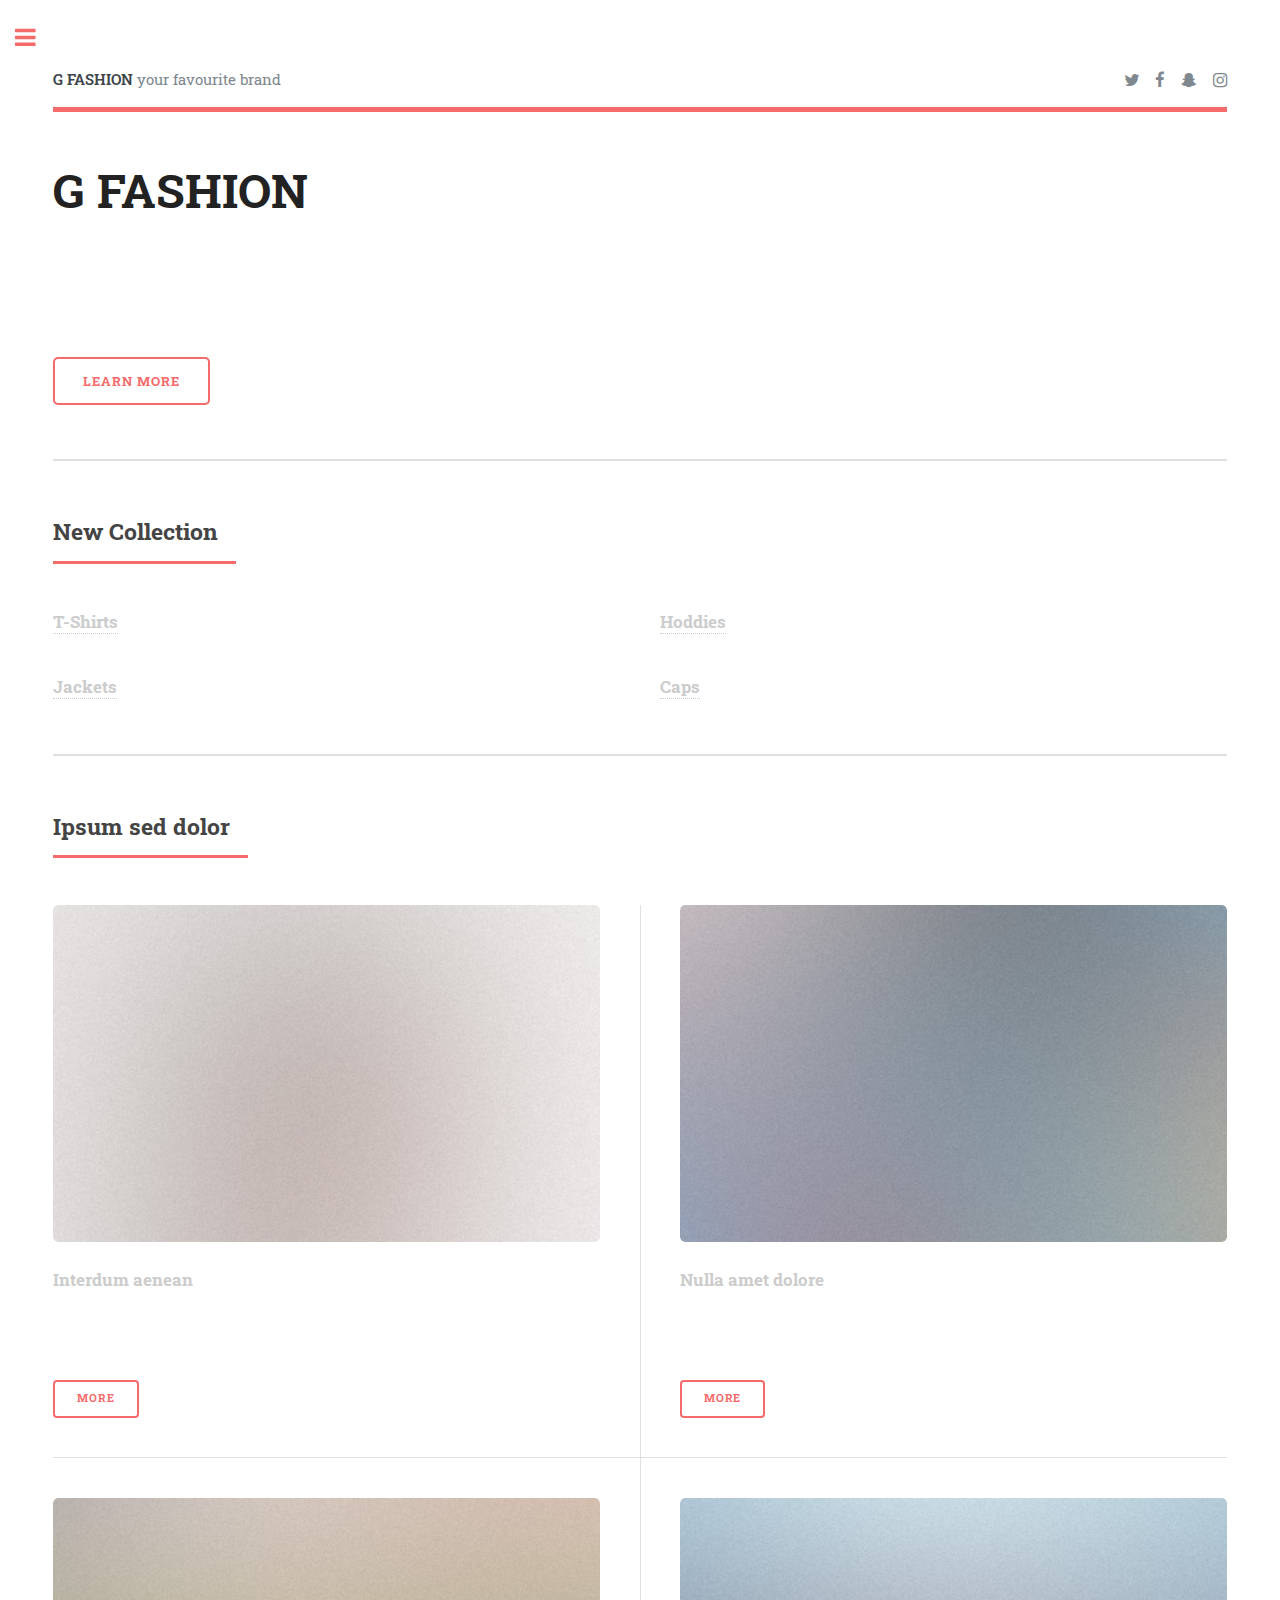
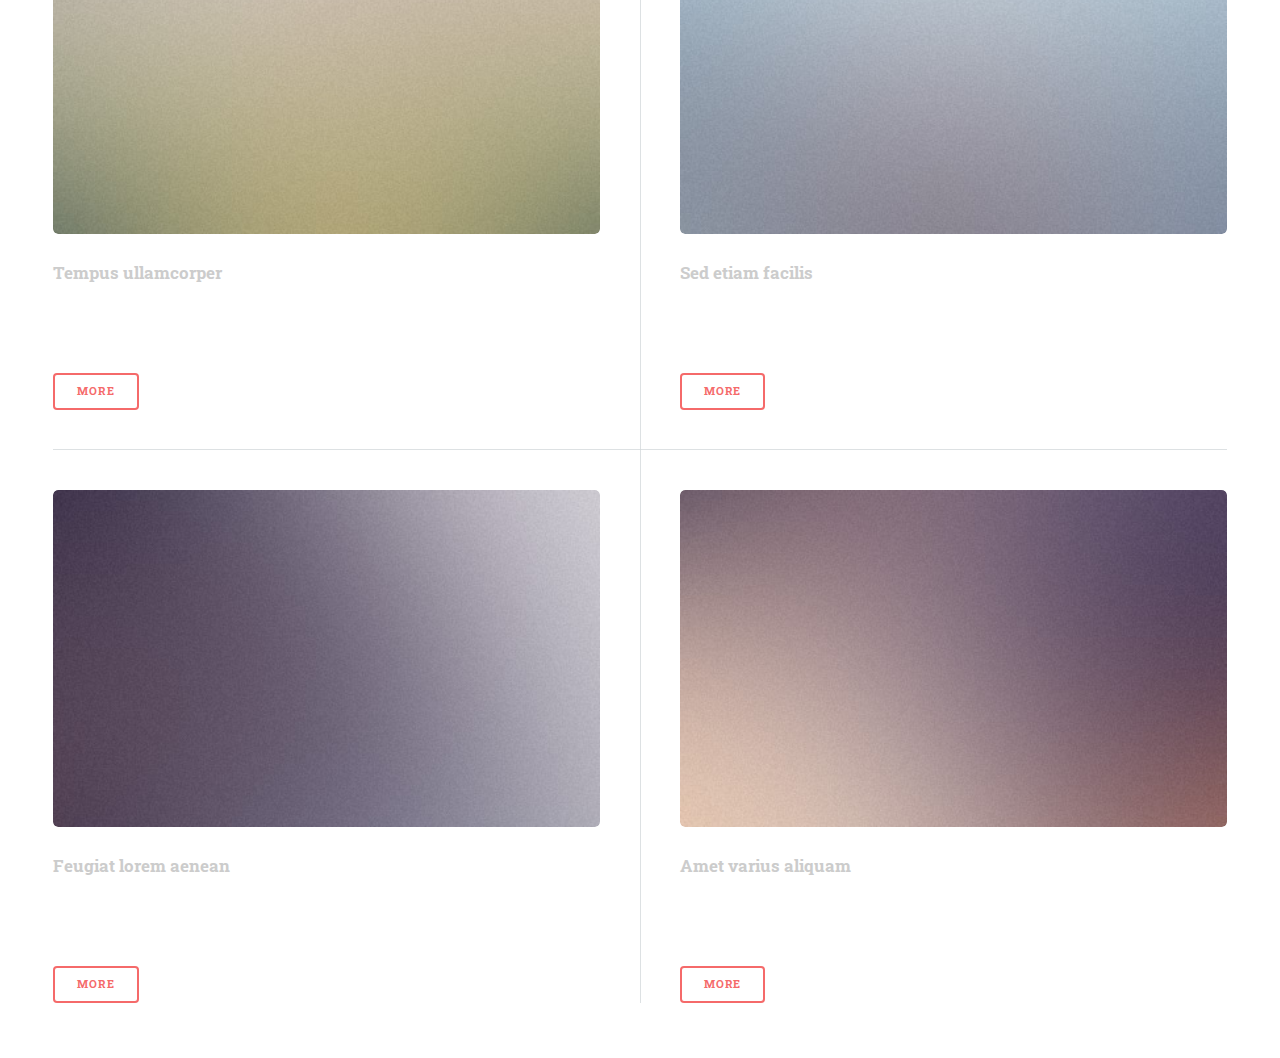
==== index.html @ 5bf470d1 "Just changes" ====
<!DOCTYPE HTML>
<!--
	Editorial by HTML5 UP
	html5up.net | @ajlkn
	Free for personal and commercial use under the CCA 3.0 license (html5up.net/license)
-->
<html>
	<head>
		<title>G FASHION</title>
		<meta charset="utf-8" />
		<meta name="viewport" content="width=device-width, initial-scale=1, user-scalable=no" />
		<!--[if lte IE 8]><script src="assets/js/ie/html5shiv.js"></script><![endif]-->
		<link rel="stylesheet" href="assets/css/main.css" />
		<!--[if lte IE 9]><link rel="stylesheet" href="assets/css/ie9.css" /><![endif]-->
		<!--[if lte IE 8]><link rel="stylesheet" href="assets/css/ie8.css" /><![endif]-->
		<style>
		div[id=wrapper] {
    		background-image: url("images/pic10.jpg");
    		background-repeat: no-repeat;
    		-webkit-background-size:cover;
			-moz-background-size:cover;
			-o-background-size:cover;
			background-size:cover;
			background-position:center top;
		}
		
		p{
			color: #ffffff;
		}
		h1{
			color: #222222;
		}
		h2{
			color: #444444;
		}
		h3{
			color: #cccccc;
		}
		
		</style>
	</head>
	<body>

		<!-- Wrapper -->
			<div id="wrapper" class="toggled">

				<!-- Main -->
					<div id="main">
						<div class="inner">

							<!-- Header -->
								<header id="header">
									<a href="index.html" class="logo"><strong>G FASHION</strong> your favourite brand</a>
									<ul class="icons">
										<li><a href="http://www.twitter.com" class="icon fa-twitter"><span class="label">Twitter</span></a></li>
										<li><a href="http://www.facebook.com" class="icon fa-facebook"><span class="label">Facebook</span></a></li>
										<li><a href="http://www.snapchat.com" class="icon fa-snapchat-ghost"><span class="label">Snapchat</span></a></li>
										<li><a href="http://www.instagram.com" class="icon fa-instagram"><span class="label">Instagram</span></a></li>
									</ul>
								</header>

							<!-- Banner -->
								<section id="banner">
									<div class="content">
										<header>
											<h1>G FASHION</h1>
											<p>.....</p>
										</header>
										<p>Aenean ornare velit lacus, ac varius enim ullamcorper eu. Proin aliquam facilisis ante interdum congue. Integer mollis, nisl amet convallis, porttitor magna ullamcorper, amet egestas mauris. Ut magna finibus nisi nec lacinia. Nam maximus erat id euismod egestas. Pellentesque sapien ac quam. Lorem ipsum dolor sit nullam.</p>
										<ul class="actions">
											<li><a href="#" class="button big">Learn More</a></li>
										</ul>
									</div>
									<!--<span class="image object">
										<img src="images/pic10.jpg" alt="" />
									</span>-->
								</section>

							<!-- Section -->
								<section>
									<header class="major">
										<h2>New Collection</h2>
									</header>
									<div class="features">
										<article>
											<!--<span class="icon fa-diamond"></span>-->
											<div class="content">
												<h3><a href="#">T-Shirts</a></h3>
												<!--<p>Aenean ornare velit lacus, ac varius enim lorem ullamcorper dolore. Proin aliquam facilisis ante interdum. Sed nulla amet lorem feugiat tempus aliquam.</p>-->
											</div>
										</article>
										<article>
											<!--<span class="icon fa-paper-plane"></span>-->
											<div class="content">
												<h3><a href="#">Hoddies</a></h3>
												<!--<p>Aenean ornare velit lacus, ac varius enim lorem ullamcorper dolore. Proin aliquam facilisis ante interdum. Sed nulla amet lorem feugiat tempus aliquam.</p>-->
											</div>
										</article>
										<article>
											<!--<span class="icon fa-rocket"></span>-->
											<div class="content">
												<h3><a href="#">Jackets</a></h3>
												<!--<p>Aenean ornare velit lacus, ac varius enim lorem ullamcorper dolore. Proin aliquam facilisis ante interdum. Sed nulla amet lorem feugiat tempus aliquam.</p>-->
											</div>
										</article>
										<article>
											<!--<span class="icon fa-signal"></span>-->
											<div class="content">
												<h3><a href="#">Caps</a></h3>
												<!--<p>Aenean ornare velit lacus, ac varius enim lorem ullamcorper dolore. Proin aliquam facilisis ante interdum. Sed nulla amet lorem feugiat tempus aliquam.</p>-->
											</div>
										</article>
									</div>
								</section>

							<!-- Section -->
								<section>
									<header class="major">
										<h2>Ipsum sed dolor</h2>
									</header>
									<div class="posts">
										<article>
											<a href="#" class="image"><img src="images/pic01.jpg" alt="" /></a>
											<h3>Interdum aenean</h3>
											<p>Aenean ornare velit lacus, ac varius enim lorem ullamcorper dolore. Proin aliquam facilisis ante interdum. Sed nulla amet lorem feugiat tempus aliquam.</p>
											<ul class="actions">
												<li><a href="#" class="button">More</a></li>
											</ul>
										</article>
										<article>
											<a href="#" class="image"><img src="images/pic02.jpg" alt="" /></a>
											<h3>Nulla amet dolore</h3>
											<p>Aenean ornare velit lacus, ac varius enim lorem ullamcorper dolore. Proin aliquam facilisis ante interdum. Sed nulla amet lorem feugiat tempus aliquam.</p>
											<ul class="actions">
												<li><a href="#" class="button">More</a></li>
											</ul>
										</article>
										<article>
											<a href="#" class="image"><img src="images/pic03.jpg" alt="" /></a>
											<h3>Tempus ullamcorper</h3>
											<p>Aenean ornare velit lacus, ac varius enim lorem ullamcorper dolore. Proin aliquam facilisis ante interdum. Sed nulla amet lorem feugiat tempus aliquam.</p>
											<ul class="actions">
												<li><a href="#" class="button">More</a></li>
											</ul>
										</article>
										<article>
											<a href="#" class="image"><img src="images/pic04.jpg" alt="" /></a>
											<h3>Sed etiam facilis</h3>
											<p>Aenean ornare velit lacus, ac varius enim lorem ullamcorper dolore. Proin aliquam facilisis ante interdum. Sed nulla amet lorem feugiat tempus aliquam.</p>
											<ul class="actions">
												<li><a href="#" class="button">More</a></li>
											</ul>
										</article>
										<article>
											<a href="#" class="image"><img src="images/pic05.jpg" alt="" /></a>
											<h3>Feugiat lorem aenean</h3>
											<p>Aenean ornare velit lacus, ac varius enim lorem ullamcorper dolore. Proin aliquam facilisis ante interdum. Sed nulla amet lorem feugiat tempus aliquam.</p>
											<ul class="actions">
												<li><a href="#" class="button">More</a></li>
											</ul>
										</article>
										<article>
											<a href="#" class="image"><img src="images/pic06.jpg" alt="" /></a>
											<h3>Amet varius aliquam</h3>
											<p>Aenean ornare velit lacus, ac varius enim lorem ullamcorper dolore. Proin aliquam facilisis ante interdum. Sed nulla amet lorem feugiat tempus aliquam.</p>
											<ul class="actions">
												<li><a href="#" class="button">More</a></li>
											</ul>
										</article>
									</div>
								</section>

						</div>
					</div>

				<!-- Sidebar -->
					<div id="sidebar">
						<div class="inner">

							<!-- Search -->
								<section id="search" class="alt">
									<form method="post" action="#">
										<input type="text" name="query" id="query" placeholder="Search" />
									</form>
								</section>

							<!-- Menu -->
								<nav id="menu">
									<!--<header class="major">
										<h2>Menu</h2>
									</header>-->
									<ul>
										<li><a href="index.html">Start</a></li>
										<li><a href="generic.html">Generic</a></li>
										<li><a href="elements.html">Elements</a></li>
										<li>
											<span class="opener">Tops</span>
											<ul>
												<li><a href="tshirts.html">T-Shirts</a></li>
												<li><a href="#">Hoddies</a></li>
												<li><a href="#">Sweater</a></li>
												<li><a href="#">Longsleeves</a></li>
											</ul>
										</li>
										<li>
											<span class="opener">Bottoms</span>
											<ul>
												<li><a href="#">Denim</a></li>
												<li><a href="#">Shorts</a></li>
												<li><a href="#">Jogger</a></li>
											</ul>
										</li>
										<li><a href="#">Accessories</a></li>
										<li><a href="#">Caps</a></li>
										<li><a href="#">Shoes</a></li>
									</ul>
								</nav>

							<!-- Section
								<section>
									<header class="major">
										<h2>Ante interdum</h2>
									</header>
									<div class="mini-posts">
										<article>
											<a href="#" class="image"><img src="images/pic07.jpg" alt="" /></a>
											<p>Aenean ornare velit lacus, ac varius enim lorem ullamcorper dolore aliquam.</p>
										</article>
										<article>
											<a href="#" class="image"><img src="images/pic08.jpg" alt="" /></a>
											<p>Aenean ornare velit lacus, ac varius enim lorem ullamcorper dolore aliquam.</p>
										</article>
										<article>
											<a href="#" class="image"><img src="images/pic09.jpg" alt="" /></a>
											<p>Aenean ornare velit lacus, ac varius enim lorem ullamcorper dolore aliquam.</p>
										</article>
									</div>
									<ul class="actions">
										<li><a href="#" class="button">More</a></li>
									</ul>
								</section> -->

							<!-- Section -->
								<section>
									<header class="major">
										<h2>Get in touch</h2>
									</header>
									<p>Sed varius enim lorem ullamcorper dolore aliquam aenean ornare velit lacus, ac varius enim lorem ullamcorper dolore. Proin sed aliquam facilisis ante interdum. Sed nulla amet lorem feugiat tempus aliquam.</p>
									<ul class="contact">
										<li class="fa-envelope-o"><a href="#">information@untitled.tld</a></li>
										<li class="fa-phone">(000) 000-0000</li>
										<li class="fa-home">1234 Somewhere Road #8254<br />
										Nashville, TN 00000-0000</li>
									</ul>
								</section>

							<!-- Footer -->
								<footer id="footer">
									<p class="copyright">&copy; Untitled. All rights reserved. Demo Images: <a href="https://unsplash.com">Unsplash</a>. Design: <a href="https://html5up.net">HTML5 UP</a>.</p>
								</footer>

						</div>
					</div>

			</div>

		<!-- Scripts -->
			<script src="assets/js/jquery.min.js"></script>
			<script src="assets/js/skel.min.js"></script>
			<script src="assets/js/util.js"></script>
			<!--[if lte IE 8]><script src="assets/js/ie/respond.min.js"></script><![endif]-->
			<script src="assets/js/main.js"></script>

	</body>
</html>
---- assets/css/main.css ----
@import url(font-awesome.min.css);
@import url("https://fonts.googleapis.com/css?family=Open+Sans:400,600,400italic,600italic|Roboto+Slab:400,700");

/*
	Editorial by HTML5 UP
	html5up.net | @ajlkn
	Free for personal and commercial use under the CCA 3.0 license (html5up.net/license)
*/

/* Reset */

	html, body, div, span, applet, object, iframe, h1, h2, h3, h4, h5, h6, p, blockquote, pre, a, abbr, acronym, address, big, cite, code, del, dfn, em, img, ins, kbd, q, s, samp, small, strike, strong, sub, sup, tt, var, b, u, i, center, dl, dt, dd, ol, ul, li, fieldset, form, label, legend, table, caption, tbody, tfoot, thead, tr, th, td, article, aside, canvas, details, embed, figure, figcaption, footer, header, hgroup, menu, nav, output, ruby, section, summary, time, mark, audio, video {
		margin: 0;
		padding: 0;
		border: 0;
		font-size: 100%;
		font: inherit;
		vertical-align: baseline;
	}

	article, aside, details, figcaption, figure, footer, header, hgroup, menu, nav, section {
		display: block;
	}

	body {
		line-height: 1;
	}

	ol, ul {
		list-style: none;
	}

	blockquote, q {
		quotes: none;
	}

	blockquote:before, blockquote:after, q:before, q:after {
		content: '';
		content: none;
	}

	table {
		border-collapse: collapse;
		border-spacing: 0;
	}

	body {
		-webkit-text-size-adjust: none;
	}


/* Box Model */

	*, *:before, *:after {
		-moz-box-sizing: border-box;
		-webkit-box-sizing: border-box;
		box-sizing: border-box;
	}

/* Grid */

	.row {
		border-bottom: solid 1px transparent;
		-moz-box-sizing: border-box;
		-webkit-box-sizing: border-box;
		box-sizing: border-box;
	}

	.row > * {
		float: left;
		-moz-box-sizing: border-box;
		-webkit-box-sizing: border-box;
		box-sizing: border-box;
	}

	.row:after, .row:before {
		content: '';
		display: block;
		clear: both;
		height: 0;
	}

	.row.uniform > * > :first-child {
		margin-top: 0;
	}

	.row.uniform > * > :last-child {
		margin-bottom: 0;
	}

	.row.\30 \25 > * {
		padding: 0 0 0 0em;
	}

	.row.\30 \25 {
		margin: 0 0 -1px 0em;
	}

	.row.uniform.\30 \25 > * {
		padding: 0em 0 0 0em;
	}

	.row.uniform.\30 \25 {
		margin: 0em 0 -1px 0em;
	}

	.row > * {
		padding: 0 0 0 1.5em;
	}

	.row {
		margin: 0 0 -1px -1.5em;
	}

	.row.uniform > * {
		padding: 1.5em 0 0 1.5em;
	}

	.row.uniform {
		margin: -1.5em 0 -1px -1.5em;
	}

	.row.\32 00\25 > * {
		padding: 0 0 0 3em;
	}

	.row.\32 00\25 {
		margin: 0 0 -1px -3em;
	}

	.row.uniform.\32 00\25 > * {
		padding: 3em 0 0 3em;
	}

	.row.uniform.\32 00\25 {
		margin: -3em 0 -1px -3em;
	}

	.row.\31 50\25 > * {
		padding: 0 0 0 2.25em;
	}

	.row.\31 50\25 {
		margin: 0 0 -1px -2.25em;
	}

	.row.uniform.\31 50\25 > * {
		padding: 2.25em 0 0 2.25em;
	}

	.row.uniform.\31 50\25 {
		margin: -2.25em 0 -1px -2.25em;
	}

	.row.\35 0\25 > * {
		padding: 0 0 0 0.75em;
	}

	.row.\35 0\25 {
		margin: 0 0 -1px -0.75em;
	}

	.row.uniform.\35 0\25 > * {
		padding: 0.75em 0 0 0.75em;
	}

	.row.uniform.\35 0\25 {
		margin: -0.75em 0 -1px -0.75em;
	}

	.row.\32 5\25 > * {
		padding: 0 0 0 0.375em;
	}

	.row.\32 5\25 {
		margin: 0 0 -1px -0.375em;
	}

	.row.uniform.\32 5\25 > * {
		padding: 0.375em 0 0 0.375em;
	}

	.row.uniform.\32 5\25 {
		margin: -0.375em 0 -1px -0.375em;
	}

	.\31 2u, .\31 2u\24 {
		width: 100%;
		clear: none;
		margin-left: 0;
	}

	.\31 1u, .\31 1u\24 {
		width: 91.6666666667%;
		clear: none;
		margin-left: 0;
	}

	.\31 0u, .\31 0u\24 {
		width: 83.3333333333%;
		clear: none;
		margin-left: 0;
	}

	.\39 u, .\39 u\24 {
		width: 75%;
		clear: none;
		margin-left: 0;
	}

	.\38 u, .\38 u\24 {
		width: 66.6666666667%;
		clear: none;
		margin-left: 0;
	}

	.\37 u, .\37 u\24 {
		width: 58.3333333333%;
		clear: none;
		margin-left: 0;
	}

	.\36 u, .\36 u\24 {
		width: 50%;
		clear: none;
		margin-left: 0;
	}

	.\35 u, .\35 u\24 {
		width: 41.6666666667%;
		clear: none;
		margin-left: 0;
	}

	.\34 u, .\34 u\24 {
		width: 33.3333333333%;
		clear: none;
		margin-left: 0;
	}

	.\33 u, .\33 u\24 {
		width: 25%;
		clear: none;
		margin-left: 0;
	}

	.\32 u, .\32 u\24 {
		width: 16.6666666667%;
		clear: none;
		margin-left: 0;
	}

	.\31 u, .\31 u\24 {
		width: 8.3333333333%;
		clear: none;
		margin-left: 0;
	}

	.\31 2u\24 + *,
	.\31 1u\24 + *,
	.\31 0u\24 + *,
	.\39 u\24 + *,
	.\38 u\24 + *,
	.\37 u\24 + *,
	.\36 u\24 + *,
	.\35 u\24 + *,
	.\34 u\24 + *,
	.\33 u\24 + *,
	.\32 u\24 + *,
	.\31 u\24 + * {
		clear: left;
	}

	.\-11u {
		margin-left: 91.66667%;
	}

	.\-10u {
		margin-left: 83.33333%;
	}

	.\-9u {
		margin-left: 75%;
	}

	.\-8u {
		margin-left: 66.66667%;
	}

	.\-7u {
		margin-left: 58.33333%;
	}

	.\-6u {
		margin-left: 50%;
	}

	.\-5u {
		margin-left: 41.66667%;
	}

	.\-4u {
		margin-left: 33.33333%;
	}

	.\-3u {
		margin-left: 25%;
	}

	.\-2u {
		margin-left: 16.66667%;
	}

	.\-1u {
		margin-left: 8.33333%;
	}

	@media screen and (max-width: 1680px) {

		.row > * {
			padding: 0 0 0 1.5em;
		}

		.row {
			margin: 0 0 -1px -1.5em;
		}

		.row.uniform > * {
			padding: 1.5em 0 0 1.5em;
		}

		.row.uniform {
			margin: -1.5em 0 -1px -1.5em;
		}

		.row.\32 00\25 > * {
			padding: 0 0 0 3em;
		}

		.row.\32 00\25 {
			margin: 0 0 -1px -3em;
		}

		.row.uniform.\32 00\25 > * {
			padding: 3em 0 0 3em;
		}

		.row.uniform.\32 00\25 {
			margin: -3em 0 -1px -3em;
		}

		.row.\31 50\25 > * {
			padding: 0 0 0 2.25em;
		}

		.row.\31 50\25 {
			margin: 0 0 -1px -2.25em;
		}

		.row.uniform.\31 50\25 > * {
			padding: 2.25em 0 0 2.25em;
		}

		.row.uniform.\31 50\25 {
			margin: -2.25em 0 -1px -2.25em;
		}

		.row.\35 0\25 > * {
			padding: 0 0 0 0.75em;
		}

		.row.\35 0\25 {
			margin: 0 0 -1px -0.75em;
		}

		.row.uniform.\35 0\25 > * {
			padding: 0.75em 0 0 0.75em;
		}

		.row.uniform.\35 0\25 {
			margin: -0.75em 0 -1px -0.75em;
		}

		.row.\32 5\25 > * {
			padding: 0 0 0 0.375em;
		}

		.row.\32 5\25 {
			margin: 0 0 -1px -0.375em;
		}

		.row.uniform.\32 5\25 > * {
			padding: 0.375em 0 0 0.375em;
		}

		.row.uniform.\32 5\25 {
			margin: -0.375em 0 -1px -0.375em;
		}

		.\31 2u\28xlarge\29, .\31 2u\24\28xlarge\29 {
			width: 100%;
			clear: none;
			margin-left: 0;
		}

		.\31 1u\28xlarge\29, .\31 1u\24\28xlarge\29 {
			width: 91.6666666667%;
			clear: none;
			margin-left: 0;
		}

		.\31 0u\28xlarge\29, .\31 0u\24\28xlarge\29 {
			width: 83.3333333333%;
			clear: none;
			margin-left: 0;
		}

		.\39 u\28xlarge\29, .\39 u\24\28xlarge\29 {
			width: 75%;
			clear: none;
			margin-left: 0;
		}

		.\38 u\28xlarge\29, .\38 u\24\28xlarge\29 {
			width: 66.6666666667%;
			clear: none;
			margin-left: 0;
		}

		.\37 u\28xlarge\29, .\37 u\24\28xlarge\29 {
			width: 58.3333333333%;
			clear: none;
			margin-left: 0;
		}

		.\36 u\28xlarge\29, .\36 u\24\28xlarge\29 {
			width: 50%;
			clear: none;
			margin-left: 0;
		}

		.\35 u\28xlarge\29, .\35 u\24\28xlarge\29 {
			width: 41.6666666667%;
			clear: none;
			margin-left: 0;
		}

		.\34 u\28xlarge\29, .\34 u\24\28xlarge\29 {
			width: 33.3333333333%;
			clear: none;
			margin-left: 0;
		}

		.\33 u\28xlarge\29, .\33 u\24\28xlarge\29 {
			width: 25%;
			clear: none;
			margin-left: 0;
		}

		.\32 u\28xlarge\29, .\32 u\24\28xlarge\29 {
			width: 16.6666666667%;
			clear: none;
			margin-left: 0;
		}

		.\31 u\28xlarge\29, .\31 u\24\28xlarge\29 {
			width: 8.3333333333%;
			clear: none;
			margin-left: 0;
		}

		.\31 2u\24\28xlarge\29 + *,
		.\31 1u\24\28xlarge\29 + *,
		.\31 0u\24\28xlarge\29 + *,
		.\39 u\24\28xlarge\29 + *,
		.\38 u\24\28xlarge\29 + *,
		.\37 u\24\28xlarge\29 + *,
		.\36 u\24\28xlarge\29 + *,
		.\35 u\24\28xlarge\29 + *,
		.\34 u\24\28xlarge\29 + *,
		.\33 u\24\28xlarge\29 + *,
		.\32 u\24\28xlarge\29 + *,
		.\31 u\24\28xlarge\29 + * {
			clear: left;
		}

		.\-11u\28xlarge\29 {
			margin-left: 91.66667%;
		}

		.\-10u\28xlarge\29 {
			margin-left: 83.33333%;
		}

		.\-9u\28xlarge\29 {
			margin-left: 75%;
		}

		.\-8u\28xlarge\29 {
			margin-left: 66.66667%;
		}

		.\-7u\28xlarge\29 {
			margin-left: 58.33333%;
		}

		.\-6u\28xlarge\29 {
			margin-left: 50%;
		}

		.\-5u\28xlarge\29 {
			margin-left: 41.66667%;
		}

		.\-4u\28xlarge\29 {
			margin-left: 33.33333%;
		}

		.\-3u\28xlarge\29 {
			margin-left: 25%;
		}

		.\-2u\28xlarge\29 {
			margin-left: 16.66667%;
		}

		.\-1u\28xlarge\29 {
			margin-left: 8.33333%;
		}

	}

	@media screen and (max-width: 1280px) {

		.row > * {
			padding: 0 0 0 1.5em;
		}

		.row {
			margin: 0 0 -1px -1.5em;
		}

		.row.uniform > * {
			padding: 1.5em 0 0 1.5em;
		}

		.row.uniform {
			margin: -1.5em 0 -1px -1.5em;
		}

		.row.\32 00\25 > * {
			padding: 0 0 0 3em;
		}

		.row.\32 00\25 {
			margin: 0 0 -1px -3em;
		}

		.row.uniform.\32 00\25 > * {
			padding: 3em 0 0 3em;
		}

		.row.uniform.\32 00\25 {
			margin: -3em 0 -1px -3em;
		}

		.row.\31 50\25 > * {
			padding: 0 0 0 2.25em;
		}

		.row.\31 50\25 {
			margin: 0 0 -1px -2.25em;
		}

		.row.uniform.\31 50\25 > * {
			padding: 2.25em 0 0 2.25em;
		}

		.row.uniform.\31 50\25 {
			margin: -2.25em 0 -1px -2.25em;
		}

		.row.\35 0\25 > * {
			padding: 0 0 0 0.75em;
		}

		.row.\35 0\25 {
			margin: 0 0 -1px -0.75em;
		}

		.row.uniform.\35 0\25 > * {
			padding: 0.75em 0 0 0.75em;
		}

		.row.uniform.\35 0\25 {
			margin: -0.75em 0 -1px -0.75em;
		}

		.row.\32 5\25 > * {
			padding: 0 0 0 0.375em;
		}

		.row.\32 5\25 {
			margin: 0 0 -1px -0.375em;
		}

		.row.uniform.\32 5\25 > * {
			padding: 0.375em 0 0 0.375em;
		}

		.row.uniform.\32 5\25 {
			margin: -0.375em 0 -1px -0.375em;
		}

		.\31 2u\28large\29, .\31 2u\24\28large\29 {
			width: 100%;
			clear: none;
			margin-left: 0;
		}

		.\31 1u\28large\29, .\31 1u\24\28large\29 {
			width: 91.6666666667%;
			clear: none;
			margin-left: 0;
		}

		.\31 0u\28large\29, .\31 0u\24\28large\29 {
			width: 83.3333333333%;
			clear: none;
			margin-left: 0;
		}

		.\39 u\28large\29, .\39 u\24\28large\29 {
			width: 75%;
			clear: none;
			margin-left: 0;
		}

		.\38 u\28large\29, .\38 u\24\28large\29 {
			width: 66.6666666667%;
			clear: none;
			margin-left: 0;
		}

		.\37 u\28large\29, .\37 u\24\28large\29 {
			width: 58.3333333333%;
			clear: none;
			margin-left: 0;
		}

		.\36 u\28large\29, .\36 u\24\28large\29 {
			width: 50%;
			clear: none;
			margin-left: 0;
		}

		.\35 u\28large\29, .\35 u\24\28large\29 {
			width: 41.6666666667%;
			clear: none;
			margin-left: 0;
		}

		.\34 u\28large\29, .\34 u\24\28large\29 {
			width: 33.3333333333%;
			clear: none;
			margin-left: 0;
		}

		.\33 u\28large\29, .\33 u\24\28large\29 {
			width: 25%;
			clear: none;
			margin-left: 0;
		}

		.\32 u\28large\29, .\32 u\24\28large\29 {
			width: 16.6666666667%;
			clear: none;
			margin-left: 0;
		}

		.\31 u\28large\29, .\31 u\24\28large\29 {
			width: 8.3333333333%;
			clear: none;
			margin-left: 0;
		}

		.\31 2u\24\28large\29 + *,
		.\31 1u\24\28large\29 + *,
		.\31 0u\24\28large\29 + *,
		.\39 u\24\28large\29 + *,
		.\38 u\24\28large\29 + *,
		.\37 u\24\28large\29 + *,
		.\36 u\24\28large\29 + *,
		.\35 u\24\28large\29 + *,
		.\34 u\24\28large\29 + *,
		.\33 u\24\28large\29 + *,
		.\32 u\24\28large\29 + *,
		.\31 u\24\28large\29 + * {
			clear: left;
		}

		.\-11u\28large\29 {
			margin-left: 91.66667%;
		}

		.\-10u\28large\29 {
			margin-left: 83.33333%;
		}

		.\-9u\28large\29 {
			margin-left: 75%;
		}

		.\-8u\28large\29 {
			margin-left: 66.66667%;
		}

		.\-7u\28large\29 {
			margin-left: 58.33333%;
		}

		.\-6u\28large\29 {
			margin-left: 50%;
		}

		.\-5u\28large\29 {
			margin-left: 41.66667%;
		}

		.\-4u\28large\29 {
			margin-left: 33.33333%;
		}

		.\-3u\28large\29 {
			margin-left: 25%;
		}

		.\-2u\28large\29 {
			margin-left: 16.66667%;
		}

		.\-1u\28large\29 {
			margin-left: 8.33333%;
		}

	}

	@media screen and (max-width: 980px) {

		.row > * {
			padding: 0 0 0 1.5em;
		}

		.row {
			margin: 0 0 -1px -1.5em;
		}

		.row.uniform > * {
			padding: 1.5em 0 0 1.5em;
		}

		.row.uniform {
			margin: -1.5em 0 -1px -1.5em;
		}

		.row.\32 00\25 > * {
			padding: 0 0 0 3em;
		}

		.row.\32 00\25 {
			margin: 0 0 -1px -3em;
		}

		.row.uniform.\32 00\25 > * {
			padding: 3em 0 0 3em;
		}

		.row.uniform.\32 00\25 {
			margin: -3em 0 -1px -3em;
		}

		.row.\31 50\25 > * {
			padding: 0 0 0 2.25em;
		}

		.row.\31 50\25 {
			margin: 0 0 -1px -2.25em;
		}

		.row.uniform.\31 50\25 > * {
			padding: 2.25em 0 0 2.25em;
		}

		.row.uniform.\31 50\25 {
			margin: -2.25em 0 -1px -2.25em;
		}

		.row.\35 0\25 > * {
			padding: 0 0 0 0.75em;
		}

		.row.\35 0\25 {
			margin: 0 0 -1px -0.75em;
		}

		.row.uniform.\35 0\25 > * {
			padding: 0.75em 0 0 0.75em;
		}

		.row.uniform.\35 0\25 {
			margin: -0.75em 0 -1px -0.75em;
		}

		.row.\32 5\25 > * {
			padding: 0 0 0 0.375em;
		}

		.row.\32 5\25 {
			margin: 0 0 -1px -0.375em;
		}

		.row.uniform.\32 5\25 > * {
			padding: 0.375em 0 0 0.375em;
		}

		.row.uniform.\32 5\25 {
			margin: -0.375em 0 -1px -0.375em;
		}

		.\31 2u\28medium\29, .\31 2u\24\28medium\29 {
			width: 100%;
			clear: none;
			margin-left: 0;
		}

		.\31 1u\28medium\29, .\31 1u\24\28medium\29 {
			width: 91.6666666667%;
			clear: none;
			margin-left: 0;
		}

		.\31 0u\28medium\29, .\31 0u\24\28medium\29 {
			width: 83.3333333333%;
			clear: none;
			margin-left: 0;
		}

		.\39 u\28medium\29, .\39 u\24\28medium\29 {
			width: 75%;
			clear: none;
			margin-left: 0;
		}

		.\38 u\28medium\29, .\38 u\24\28medium\29 {
			width: 66.6666666667%;
			clear: none;
			margin-left: 0;
		}

		.\37 u\28medium\29, .\37 u\24\28medium\29 {
			width: 58.3333333333%;
			clear: none;
			margin-left: 0;
		}

		.\36 u\28medium\29, .\36 u\24\28medium\29 {
			width: 50%;
			clear: none;
			margin-left: 0;
		}

		.\35 u\28medium\29, .\35 u\24\28medium\29 {
			width: 41.6666666667%;
			clear: none;
			margin-left: 0;
		}

		.\34 u\28medium\29, .\34 u\24\28medium\29 {
			width: 33.3333333333%;
			clear: none;
			margin-left: 0;
		}

		.\33 u\28medium\29, .\33 u\24\28medium\29 {
			width: 25%;
			clear: none;
			margin-left: 0;
		}

		.\32 u\28medium\29, .\32 u\24\28medium\29 {
			width: 16.6666666667%;
			clear: none;
			margin-left: 0;
		}

		.\31 u\28medium\29, .\31 u\24\28medium\29 {
			width: 8.3333333333%;
			clear: none;
			margin-left: 0;
		}

		.\31 2u\24\28medium\29 + *,
		.\31 1u\24\28medium\29 + *,
		.\31 0u\24\28medium\29 + *,
		.\39 u\24\28medium\29 + *,
		.\38 u\24\28medium\29 + *,
		.\37 u\24\28medium\29 + *,
		.\36 u\24\28medium\29 + *,
		.\35 u\24\28medium\29 + *,
		.\34 u\24\28medium\29 + *,
		.\33 u\24\28medium\29 + *,
		.\32 u\24\28medium\29 + *,
		.\31 u\24\28medium\29 + * {
			clear: left;
		}

		.\-11u\28medium\29 {
			margin-left: 91.66667%;
		}

		.\-10u\28medium\29 {
			margin-left: 83.33333%;
		}

		.\-9u\28medium\29 {
			margin-left: 75%;
		}

		.\-8u\28medium\29 {
			margin-left: 66.66667%;
		}

		.\-7u\28medium\29 {
			margin-left: 58.33333%;
		}

		.\-6u\28medium\29 {
			margin-left: 50%;
		}

		.\-5u\28medium\29 {
			margin-left: 41.66667%;
		}

		.\-4u\28medium\29 {
			margin-left: 33.33333%;
		}

		.\-3u\28medium\29 {
			margin-left: 25%;
		}

		.\-2u\28medium\29 {
			margin-left: 16.66667%;
		}

		.\-1u\28medium\29 {
			margin-left: 8.33333%;
		}

	}

	@media screen and (max-width: 736px) {

		.row > * {
			padding: 0 0 0 1.5em;
		}

		.row {
			margin: 0 0 -1px -1.5em;
		}

		.row.uniform > * {
			padding: 1.5em 0 0 1.5em;
		}

		.row.uniform {
			margin: -1.5em 0 -1px -1.5em;
		}

		.row.\32 00\25 > * {
			padding: 0 0 0 3em;
		}

		.row.\32 00\25 {
			margin: 0 0 -1px -3em;
		}

		.row.uniform.\32 00\25 > * {
			padding: 3em 0 0 3em;
		}

		.row.uniform.\32 00\25 {
			margin: -3em 0 -1px -3em;
		}

		.row.\31 50\25 > * {
			padding: 0 0 0 2.25em;
		}

		.row.\31 50\25 {
			margin: 0 0 -1px -2.25em;
		}

		.row.uniform.\31 50\25 > * {
			padding: 2.25em 0 0 2.25em;
		}

		.row.uniform.\31 50\25 {
			margin: -2.25em 0 -1px -2.25em;
		}

		.row.\35 0\25 > * {
			padding: 0 0 0 0.75em;
		}

		.row.\35 0\25 {
			margin: 0 0 -1px -0.75em;
		}

		.row.uniform.\35 0\25 > * {
			padding: 0.75em 0 0 0.75em;
		}

		.row.uniform.\35 0\25 {
			margin: -0.75em 0 -1px -0.75em;
		}

		.row.\32 5\25 > * {
			padding: 0 0 0 0.375em;
		}

		.row.\32 5\25 {
			margin: 0 0 -1px -0.375em;
		}

		.row.uniform.\32 5\25 > * {
			padding: 0.375em 0 0 0.375em;
		}

		.row.uniform.\32 5\25 {
			margin: -0.375em 0 -1px -0.375em;
		}

		.\31 2u\28small\29, .\31 2u\24\28small\29 {
			width: 100%;
			clear: none;
			margin-left: 0;
		}

		.\31 1u\28small\29, .\31 1u\24\28small\29 {
			width: 91.6666666667%;
			clear: none;
			margin-left: 0;
		}

		.\31 0u\28small\29, .\31 0u\24\28small\29 {
			width: 83.3333333333%;
			clear: none;
			margin-left: 0;
		}

		.\39 u\28small\29, .\39 u\24\28small\29 {
			width: 75%;
			clear: none;
			margin-left: 0;
		}

		.\38 u\28small\29, .\38 u\24\28small\29 {
			width: 66.6666666667%;
			clear: none;
			margin-left: 0;
		}

		.\37 u\28small\29, .\37 u\24\28small\29 {
			width: 58.3333333333%;
			clear: none;
			margin-left: 0;
		}

		.\36 u\28small\29, .\36 u\24\28small\29 {
			width: 50%;
			clear: none;
			margin-left: 0;
		}

		.\35 u\28small\29, .\35 u\24\28small\29 {
			width: 41.6666666667%;
			clear: none;
			margin-left: 0;
		}

		.\34 u\28small\29, .\34 u\24\28small\29 {
			width: 33.3333333333%;
			clear: none;
			margin-left: 0;
		}

		.\33 u\28small\29, .\33 u\24\28small\29 {
			width: 25%;
			clear: none;
			margin-left: 0;
		}

		.\32 u\28small\29, .\32 u\24\28small\29 {
			width: 16.6666666667%;
			clear: none;
			margin-left: 0;
		}

		.\31 u\28small\29, .\31 u\24\28small\29 {
			width: 8.3333333333%;
			clear: none;
			margin-left: 0;
		}

		.\31 2u\24\28small\29 + *,
		.\31 1u\24\28small\29 + *,
		.\31 0u\24\28small\29 + *,
		.\39 u\24\28small\29 + *,
		.\38 u\24\28small\29 + *,
		.\37 u\24\28small\29 + *,
		.\36 u\24\28small\29 + *,
		.\35 u\24\28small\29 + *,
		.\34 u\24\28small\29 + *,
		.\33 u\24\28small\29 + *,
		.\32 u\24\28small\29 + *,
		.\31 u\24\28small\29 + * {
			clear: left;
		}

		.\-11u\28small\29 {
			margin-left: 91.66667%;
		}

		.\-10u\28small\29 {
			margin-left: 83.33333%;
		}

		.\-9u\28small\29 {
			margin-left: 75%;
		}

		.\-8u\28small\29 {
			margin-left: 66.66667%;
		}

		.\-7u\28small\29 {
			margin-left: 58.33333%;
		}

		.\-6u\28small\29 {
			margin-left: 50%;
		}

		.\-5u\28small\29 {
			margin-left: 41.66667%;
		}

		.\-4u\28small\29 {
			margin-left: 33.33333%;
		}

		.\-3u\28small\29 {
			margin-left: 25%;
		}

		.\-2u\28small\29 {
			margin-left: 16.66667%;
		}

		.\-1u\28small\29 {
			margin-left: 8.33333%;
		}

	}

	@media screen and (max-width: 480px) {

		.row > * {
			padding: 0 0 0 1.5em;
		}

		.row {
			margin: 0 0 -1px -1.5em;
		}

		.row.uniform > * {
			padding: 1.5em 0 0 1.5em;
		}

		.row.uniform {
			margin: -1.5em 0 -1px -1.5em;
		}

		.row.\32 00\25 > * {
			padding: 0 0 0 3em;
		}

		.row.\32 00\25 {
			margin: 0 0 -1px -3em;
		}

		.row.uniform.\32 00\25 > * {
			padding: 3em 0 0 3em;
		}

		.row.uniform.\32 00\25 {
			margin: -3em 0 -1px -3em;
		}

		.row.\31 50\25 > * {
			padding: 0 0 0 2.25em;
		}

		.row.\31 50\25 {
			margin: 0 0 -1px -2.25em;
		}

		.row.uniform.\31 50\25 > * {
			padding: 2.25em 0 0 2.25em;
		}

		.row.uniform.\31 50\25 {
			margin: -2.25em 0 -1px -2.25em;
		}

		.row.\35 0\25 > * {
			padding: 0 0 0 0.75em;
		}

		.row.\35 0\25 {
			margin: 0 0 -1px -0.75em;
		}

		.row.uniform.\35 0\25 > * {
			padding: 0.75em 0 0 0.75em;
		}

		.row.uniform.\35 0\25 {
			margin: -0.75em 0 -1px -0.75em;
		}

		.row.\32 5\25 > * {
			padding: 0 0 0 0.375em;
		}

		.row.\32 5\25 {
			margin: 0 0 -1px -0.375em;
		}

		.row.uniform.\32 5\25 > * {
			padding: 0.375em 0 0 0.375em;
		}

		.row.uniform.\32 5\25 {
			margin: -0.375em 0 -1px -0.375em;
		}

		.\31 2u\28xsmall\29, .\31 2u\24\28xsmall\29 {
			width: 100%;
			clear: none;
			margin-left: 0;
		}

		.\31 1u\28xsmall\29, .\31 1u\24\28xsmall\29 {
			width: 91.6666666667%;
			clear: none;
			margin-left: 0;
		}

		.\31 0u\28xsmall\29, .\31 0u\24\28xsmall\29 {
			width: 83.3333333333%;
			clear: none;
			margin-left: 0;
		}

		.\39 u\28xsmall\29, .\39 u\24\28xsmall\29 {
			width: 75%;
			clear: none;
			margin-left: 0;
		}

		.\38 u\28xsmall\29, .\38 u\24\28xsmall\29 {
			width: 66.6666666667%;
			clear: none;
			margin-left: 0;
		}

		.\37 u\28xsmall\29, .\37 u\24\28xsmall\29 {
			width: 58.3333333333%;
			clear: none;
			margin-left: 0;
		}

		.\36 u\28xsmall\29, .\36 u\24\28xsmall\29 {
			width: 50%;
			clear: none;
			margin-left: 0;
		}

		.\35 u\28xsmall\29, .\35 u\24\28xsmall\29 {
			width: 41.6666666667%;
			clear: none;
			margin-left: 0;
		}

		.\34 u\28xsmall\29, .\34 u\24\28xsmall\29 {
			width: 33.3333333333%;
			clear: none;
			margin-left: 0;
		}

		.\33 u\28xsmall\29, .\33 u\24\28xsmall\29 {
			width: 25%;
			clear: none;
			margin-left: 0;
		}

		.\32 u\28xsmall\29, .\32 u\24\28xsmall\29 {
			width: 16.6666666667%;
			clear: none;
			margin-left: 0;
		}

		.\31 u\28xsmall\29, .\31 u\24\28xsmall\29 {
			width: 8.3333333333%;
			clear: none;
			margin-left: 0;
		}

		.\31 2u\24\28xsmall\29 + *,
		.\31 1u\24\28xsmall\29 + *,
		.\31 0u\24\28xsmall\29 + *,
		.\39 u\24\28xsmall\29 + *,
		.\38 u\24\28xsmall\29 + *,
		.\37 u\24\28xsmall\29 + *,
		.\36 u\24\28xsmall\29 + *,
		.\35 u\24\28xsmall\29 + *,
		.\34 u\24\28xsmall\29 + *,
		.\33 u\24\28xsmall\29 + *,
		.\32 u\24\28xsmall\29 + *,
		.\31 u\24\28xsmall\29 + * {
			clear: left;
		}

		.\-11u\28xsmall\29 {
			margin-left: 91.66667%;
		}

		.\-10u\28xsmall\29 {
			margin-left: 83.33333%;
		}

		.\-9u\28xsmall\29 {
			margin-left: 75%;
		}

		.\-8u\28xsmall\29 {
			margin-left: 66.66667%;
		}

		.\-7u\28xsmall\29 {
			margin-left: 58.33333%;
		}

		.\-6u\28xsmall\29 {
			margin-left: 50%;
		}

		.\-5u\28xsmall\29 {
			margin-left: 41.66667%;
		}

		.\-4u\28xsmall\29 {
			margin-left: 33.33333%;
		}

		.\-3u\28xsmall\29 {
			margin-left: 25%;
		}

		.\-2u\28xsmall\29 {
			margin-left: 16.66667%;
		}

		.\-1u\28xsmall\29 {
			margin-left: 8.33333%;
		}

	}

	@media screen and (max-width: 360px) {

		.row > * {
			padding: 0 0 0 1.5em;
		}

		.row {
			margin: 0 0 -1px -1.5em;
		}

		.row.uniform > * {
			padding: 1.5em 0 0 1.5em;
		}

		.row.uniform {
			margin: -1.5em 0 -1px -1.5em;
		}

		.row.\32 00\25 > * {
			padding: 0 0 0 3em;
		}

		.row.\32 00\25 {
			margin: 0 0 -1px -3em;
		}

		.row.uniform.\32 00\25 > * {
			padding: 3em 0 0 3em;
		}

		.row.uniform.\32 00\25 {
			margin: -3em 0 -1px -3em;
		}

		.row.\31 50\25 > * {
			padding: 0 0 0 2.25em;
		}

		.row.\31 50\25 {
			margin: 0 0 -1px -2.25em;
		}

		.row.uniform.\31 50\25 > * {
			padding: 2.25em 0 0 2.25em;
		}

		.row.uniform.\31 50\25 {
			margin: -2.25em 0 -1px -2.25em;
		}

		.row.\35 0\25 > * {
			padding: 0 0 0 0.75em;
		}

		.row.\35 0\25 {
			margin: 0 0 -1px -0.75em;
		}

		.row.uniform.\35 0\25 > * {
			padding: 0.75em 0 0 0.75em;
		}

		.row.uniform.\35 0\25 {
			margin: -0.75em 0 -1px -0.75em;
		}

		.row.\32 5\25 > * {
			padding: 0 0 0 0.375em;
		}

		.row.\32 5\25 {
			margin: 0 0 -1px -0.375em;
		}

		.row.uniform.\32 5\25 > * {
			padding: 0.375em 0 0 0.375em;
		}

		.row.uniform.\32 5\25 {
			margin: -0.375em 0 -1px -0.375em;
		}

		.\31 2u\28xxsmall\29, .\31 2u\24\28xxsmall\29 {
			width: 100%;
			clear: none;
			margin-left: 0;
		}

		.\31 1u\28xxsmall\29, .\31 1u\24\28xxsmall\29 {
			width: 91.6666666667%;
			clear: none;
			margin-left: 0;
		}

		.\31 0u\28xxsmall\29, .\31 0u\24\28xxsmall\29 {
			width: 83.3333333333%;
			clear: none;
			margin-left: 0;
		}

		.\39 u\28xxsmall\29, .\39 u\24\28xxsmall\29 {
			width: 75%;
			clear: none;
			margin-left: 0;
		}

		.\38 u\28xxsmall\29, .\38 u\24\28xxsmall\29 {
			width: 66.6666666667%;
			clear: none;
			margin-left: 0;
		}

		.\37 u\28xxsmall\29, .\37 u\24\28xxsmall\29 {
			width: 58.3333333333%;
			clear: none;
			margin-left: 0;
		}

		.\36 u\28xxsmall\29, .\36 u\24\28xxsmall\29 {
			width: 50%;
			clear: none;
			margin-left: 0;
		}

		.\35 u\28xxsmall\29, .\35 u\24\28xxsmall\29 {
			width: 41.6666666667%;
			clear: none;
			margin-left: 0;
		}

		.\34 u\28xxsmall\29, .\34 u\24\28xxsmall\29 {
			width: 33.3333333333%;
			clear: none;
			margin-left: 0;
		}

		.\33 u\28xxsmall\29, .\33 u\24\28xxsmall\29 {
			width: 25%;
			clear: none;
			margin-left: 0;
		}

		.\32 u\28xxsmall\29, .\32 u\24\28xxsmall\29 {
			width: 16.6666666667%;
			clear: none;
			margin-left: 0;
		}

		.\31 u\28xxsmall\29, .\31 u\24\28xxsmall\29 {
			width: 8.3333333333%;
			clear: none;
			margin-left: 0;
		}

		.\31 2u\24\28xxsmall\29 + *,
		.\31 1u\24\28xxsmall\29 + *,
		.\31 0u\24\28xxsmall\29 + *,
		.\39 u\24\28xxsmall\29 + *,
		.\38 u\24\28xxsmall\29 + *,
		.\37 u\24\28xxsmall\29 + *,
		.\36 u\24\28xxsmall\29 + *,
		.\35 u\24\28xxsmall\29 + *,
		.\34 u\24\28xxsmall\29 + *,
		.\33 u\24\28xxsmall\29 + *,
		.\32 u\24\28xxsmall\29 + *,
		.\31 u\24\28xxsmall\29 + * {
			clear: left;
		}

		.\-11u\28xxsmall\29 {
			margin-left: 91.66667%;
		}

		.\-10u\28xxsmall\29 {
			margin-left: 83.33333%;
		}

		.\-9u\28xxsmall\29 {
			margin-left: 75%;
		}

		.\-8u\28xxsmall\29 {
			margin-left: 66.66667%;
		}

		.\-7u\28xxsmall\29 {
			margin-left: 58.33333%;
		}

		.\-6u\28xxsmall\29 {
			margin-left: 50%;
		}

		.\-5u\28xxsmall\29 {
			margin-left: 41.66667%;
		}

		.\-4u\28xxsmall\29 {
			margin-left: 33.33333%;
		}

		.\-3u\28xxsmall\29 {
			margin-left: 25%;
		}

		.\-2u\28xxsmall\29 {
			margin-left: 16.66667%;
		}

		.\-1u\28xxsmall\29 {
			margin-left: 8.33333%;
		}

	}

	@media screen and (min-width: 1681px) {

		.row > * {
			padding: 0 0 0 1.5em;
		}

		.row {
			margin: 0 0 -1px -1.5em;
		}

		.row.uniform > * {
			padding: 1.5em 0 0 1.5em;
		}

		.row.uniform {
			margin: -1.5em 0 -1px -1.5em;
		}

		.row.\32 00\25 > * {
			padding: 0 0 0 3em;
		}

		.row.\32 00\25 {
			margin: 0 0 -1px -3em;
		}

		.row.uniform.\32 00\25 > * {
			padding: 3em 0 0 3em;
		}

		.row.uniform.\32 00\25 {
			margin: -3em 0 -1px -3em;
		}

		.row.\31 50\25 > * {
			padding: 0 0 0 2.25em;
		}

		.row.\31 50\25 {
			margin: 0 0 -1px -2.25em;
		}

		.row.uniform.\31 50\25 > * {
			padding: 2.25em 0 0 2.25em;
		}

		.row.uniform.\31 50\25 {
			margin: -2.25em 0 -1px -2.25em;
		}

		.row.\35 0\25 > * {
			padding: 0 0 0 0.75em;
		}

		.row.\35 0\25 {
			margin: 0 0 -1px -0.75em;
		}

		.row.uniform.\35 0\25 > * {
			padding: 0.75em 0 0 0.75em;
		}

		.row.uniform.\35 0\25 {
			margin: -0.75em 0 -1px -0.75em;
		}

		.row.\32 5\25 > * {
			padding: 0 0 0 0.375em;
		}

		.row.\32 5\25 {
			margin: 0 0 -1px -0.375em;
		}

		.row.uniform.\32 5\25 > * {
			padding: 0.375em 0 0 0.375em;
		}

		.row.uniform.\32 5\25 {
			margin: -0.375em 0 -1px -0.375em;
		}

		.\31 2u\28xlarge-to-max\29, .\31 2u\24\28xlarge-to-max\29 {
			width: 100%;
			clear: none;
			margin-left: 0;
		}

		.\31 1u\28xlarge-to-max\29, .\31 1u\24\28xlarge-to-max\29 {
			width: 91.6666666667%;
			clear: none;
			margin-left: 0;
		}

		.\31 0u\28xlarge-to-max\29, .\31 0u\24\28xlarge-to-max\29 {
			width: 83.3333333333%;
			clear: none;
			margin-left: 0;
		}

		.\39 u\28xlarge-to-max\29, .\39 u\24\28xlarge-to-max\29 {
			width: 75%;
			clear: none;
			margin-left: 0;
		}

		.\38 u\28xlarge-to-max\29, .\38 u\24\28xlarge-to-max\29 {
			width: 66.6666666667%;
			clear: none;
			margin-left: 0;
		}

		.\37 u\28xlarge-to-max\29, .\37 u\24\28xlarge-to-max\29 {
			width: 58.3333333333%;
			clear: none;
			margin-left: 0;
		}

		.\36 u\28xlarge-to-max\29, .\36 u\24\28xlarge-to-max\29 {
			width: 50%;
			clear: none;
			margin-left: 0;
		}

		.\35 u\28xlarge-to-max\29, .\35 u\24\28xlarge-to-max\29 {
			width: 41.6666666667%;
			clear: none;
			margin-left: 0;
		}

		.\34 u\28xlarge-to-max\29, .\34 u\24\28xlarge-to-max\29 {
			width: 33.3333333333%;
			clear: none;
			margin-left: 0;
		}

		.\33 u\28xlarge-to-max\29, .\33 u\24\28xlarge-to-max\29 {
			width: 25%;
			clear: none;
			margin-left: 0;
		}

		.\32 u\28xlarge-to-max\29, .\32 u\24\28xlarge-to-max\29 {
			width: 16.6666666667%;
			clear: none;
			margin-left: 0;
		}

		.\31 u\28xlarge-to-max\29, .\31 u\24\28xlarge-to-max\29 {
			width: 8.3333333333%;
			clear: none;
			margin-left: 0;
		}

		.\31 2u\24\28xlarge-to-max\29 + *,
		.\31 1u\24\28xlarge-to-max\29 + *,
		.\31 0u\24\28xlarge-to-max\29 + *,
		.\39 u\24\28xlarge-to-max\29 + *,
		.\38 u\24\28xlarge-to-max\29 + *,
		.\37 u\24\28xlarge-to-max\29 + *,
		.\36 u\24\28xlarge-to-max\29 + *,
		.\35 u\24\28xlarge-to-max\29 + *,
		.\34 u\24\28xlarge-to-max\29 + *,
		.\33 u\24\28xlarge-to-max\29 + *,
		.\32 u\24\28xlarge-to-max\29 + *,
		.\31 u\24\28xlarge-to-max\29 + * {
			clear: left;
		}

		.\-11u\28xlarge-to-max\29 {
			margin-left: 91.66667%;
		}

		.\-10u\28xlarge-to-max\29 {
			margin-left: 83.33333%;
		}

		.\-9u\28xlarge-to-max\29 {
			margin-left: 75%;
		}

		.\-8u\28xlarge-to-max\29 {
			margin-left: 66.66667%;
		}

		.\-7u\28xlarge-to-max\29 {
			margin-left: 58.33333%;
		}

		.\-6u\28xlarge-to-max\29 {
			margin-left: 50%;
		}

		.\-5u\28xlarge-to-max\29 {
			margin-left: 41.66667%;
		}

		.\-4u\28xlarge-to-max\29 {
			margin-left: 33.33333%;
		}

		.\-3u\28xlarge-to-max\29 {
			margin-left: 25%;
		}

		.\-2u\28xlarge-to-max\29 {
			margin-left: 16.66667%;
		}

		.\-1u\28xlarge-to-max\29 {
			margin-left: 8.33333%;
		}

	}

	@media screen and (min-width: 481px) and (max-width: 1680px) {

		.row > * {
			padding: 0 0 0 1.5em;
		}

		.row {
			margin: 0 0 -1px -1.5em;
		}

		.row.uniform > * {
			padding: 1.5em 0 0 1.5em;
		}

		.row.uniform {
			margin: -1.5em 0 -1px -1.5em;
		}

		.row.\32 00\25 > * {
			padding: 0 0 0 3em;
		}

		.row.\32 00\25 {
			margin: 0 0 -1px -3em;
		}

		.row.uniform.\32 00\25 > * {
			padding: 3em 0 0 3em;
		}

		.row.uniform.\32 00\25 {
			margin: -3em 0 -1px -3em;
		}

		.row.\31 50\25 > * {
			padding: 0 0 0 2.25em;
		}

		.row.\31 50\25 {
			margin: 0 0 -1px -2.25em;
		}

		.row.uniform.\31 50\25 > * {
			padding: 2.25em 0 0 2.25em;
		}

		.row.uniform.\31 50\25 {
			margin: -2.25em 0 -1px -2.25em;
		}

		.row.\35 0\25 > * {
			padding: 0 0 0 0.75em;
		}

		.row.\35 0\25 {
			margin: 0 0 -1px -0.75em;
		}

		.row.uniform.\35 0\25 > * {
			padding: 0.75em 0 0 0.75em;
		}

		.row.uniform.\35 0\25 {
			margin: -0.75em 0 -1px -0.75em;
		}

		.row.\32 5\25 > * {
			padding: 0 0 0 0.375em;
		}

		.row.\32 5\25 {
			margin: 0 0 -1px -0.375em;
		}

		.row.uniform.\32 5\25 > * {
			padding: 0.375em 0 0 0.375em;
		}

		.row.uniform.\32 5\25 {
			margin: -0.375em 0 -1px -0.375em;
		}

		.\31 2u\28small-to-xlarge\29, .\31 2u\24\28small-to-xlarge\29 {
			width: 100%;
			clear: none;
			margin-left: 0;
		}

		.\31 1u\28small-to-xlarge\29, .\31 1u\24\28small-to-xlarge\29 {
			width: 91.6666666667%;
			clear: none;
			margin-left: 0;
		}

		.\31 0u\28small-to-xlarge\29, .\31 0u\24\28small-to-xlarge\29 {
			width: 83.3333333333%;
			clear: none;
			margin-left: 0;
		}

		.\39 u\28small-to-xlarge\29, .\39 u\24\28small-to-xlarge\29 {
			width: 75%;
			clear: none;
			margin-left: 0;
		}

		.\38 u\28small-to-xlarge\29, .\38 u\24\28small-to-xlarge\29 {
			width: 66.6666666667%;
			clear: none;
			margin-left: 0;
		}

		.\37 u\28small-to-xlarge\29, .\37 u\24\28small-to-xlarge\29 {
			width: 58.3333333333%;
			clear: none;
			margin-left: 0;
		}

		.\36 u\28small-to-xlarge\29, .\36 u\24\28small-to-xlarge\29 {
			width: 50%;
			clear: none;
			margin-left: 0;
		}

		.\35 u\28small-to-xlarge\29, .\35 u\24\28small-to-xlarge\29 {
			width: 41.6666666667%;
			clear: none;
			margin-left: 0;
		}

		.\34 u\28small-to-xlarge\29, .\34 u\24\28small-to-xlarge\29 {
			width: 33.3333333333%;
			clear: none;
			margin-left: 0;
		}

		.\33 u\28small-to-xlarge\29, .\33 u\24\28small-to-xlarge\29 {
			width: 25%;
			clear: none;
			margin-left: 0;
		}

		.\32 u\28small-to-xlarge\29, .\32 u\24\28small-to-xlarge\29 {
			width: 16.6666666667%;
			clear: none;
			margin-left: 0;
		}

		.\31 u\28small-to-xlarge\29, .\31 u\24\28small-to-xlarge\29 {
			width: 8.3333333333%;
			clear: none;
			margin-left: 0;
		}

		.\31 2u\24\28small-to-xlarge\29 + *,
		.\31 1u\24\28small-to-xlarge\29 + *,
		.\31 0u\24\28small-to-xlarge\29 + *,
		.\39 u\24\28small-to-xlarge\29 + *,
		.\38 u\24\28small-to-xlarge\29 + *,
		.\37 u\24\28small-to-xlarge\29 + *,
		.\36 u\24\28small-to-xlarge\29 + *,
		.\35 u\24\28small-to-xlarge\29 + *,
		.\34 u\24\28small-to-xlarge\29 + *,
		.\33 u\24\28small-to-xlarge\29 + *,
		.\32 u\24\28small-to-xlarge\29 + *,
		.\31 u\24\28small-to-xlarge\29 + * {
			clear: left;
		}

		.\-11u\28small-to-xlarge\29 {
			margin-left: 91.66667%;
		}

		.\-10u\28small-to-xlarge\29 {
			margin-left: 83.33333%;
		}

		.\-9u\28small-to-xlarge\29 {
			margin-left: 75%;
		}

		.\-8u\28small-to-xlarge\29 {
			margin-left: 66.66667%;
		}

		.\-7u\28small-to-xlarge\29 {
			margin-left: 58.33333%;
		}

		.\-6u\28small-to-xlarge\29 {
			margin-left: 50%;
		}

		.\-5u\28small-to-xlarge\29 {
			margin-left: 41.66667%;
		}

		.\-4u\28small-to-xlarge\29 {
			margin-left: 33.33333%;
		}

		.\-3u\28small-to-xlarge\29 {
			margin-left: 25%;
		}

		.\-2u\28small-to-xlarge\29 {
			margin-left: 16.66667%;
		}

		.\-1u\28small-to-xlarge\29 {
			margin-left: 8.33333%;
		}

	}

/* Basic */

	@-ms-viewport {
		width: device-width;
	}

	body {
		-ms-overflow-style: scrollbar;
	}

	@media screen and (max-width: 480px) {

		html, body {
			min-width: 320px;
		}

	}

	body {
		background: #ffffff;
	}

		body.is-loading *, body.is-loading *:before, body.is-loading *:after, body.is-resizing *, body.is-resizing *:before, body.is-resizing *:after {
			-moz-animation: none !important;
			-webkit-animation: none !important;
			-ms-animation: none !important;
			animation: none !important;
			-moz-transition: none !important;
			-webkit-transition: none !important;
			-ms-transition: none !important;
			transition: none !important;
		}

/* Type */

	body, input, select, textarea {
		color: #7f888f;
		font-family: "Open Sans", sans-serif;
		font-size: 13pt;
		font-weight: 400;
		line-height: 1.65;
	}

		@media screen and (max-width: 1680px) {

			body, input, select, textarea {
				font-size: 11pt;
			}

		}

		@media screen and (max-width: 1280px) {

			body, input, select, textarea {
				font-size: 10pt;
			}

		}

		@media screen and (max-width: 360px) {

			body, input, select, textarea {
				font-size: 9pt;
			}

		}

	a {
		-moz-transition: color 0.2s ease-in-out, border-bottom-color 0.2s ease-in-out;
		-webkit-transition: color 0.2s ease-in-out, border-bottom-color 0.2s ease-in-out;
		-ms-transition: color 0.2s ease-in-out, border-bottom-color 0.2s ease-in-out;
		transition: color 0.2s ease-in-out, border-bottom-color 0.2s ease-in-out;
		border-bottom: dotted 1px;
		color: #f56a6a;
		text-decoration: none;
	}

		a:hover {
			border-bottom-color: #f56a6a;
			color: #f56a6a !important;
		}

			a:hover strong {
				color: inherit;
			}

	strong, b {
		color: #3d4449;
		font-weight: 600;
	}

	em, i {
		font-style: italic;
	}

	p {
		margin: 0 0 2em 0;
	}

	h1, h2, h3, h4, h5, h6 {
		color: #3d4449;
		font-family: "Roboto Slab", serif;
		font-weight: 700;
		line-height: 1.5;
		margin: 0 0 1em 0;
	}

		h1 a, h2 a, h3 a, h4 a, h5 a, h6 a {
			color: inherit;
			text-decoration: none;
		}

	h1 {
		font-size: 4em;
		margin: 0 0 0.5em 0;
		line-height: 1.3;
	}

	h2 {
		font-size: 1.75em;
	}

	h3 {
		font-size: 1.25em;
	}

	h4 {
		font-size: 1.1em;
	}

	h5 {
		font-size: 0.9em;
	}

	h6 {
		font-size: 0.7em;
	}

	@media screen and (max-width: 1680px) {

		h1 {
			font-size: 3.5em;
		}

	}

	@media screen and (max-width: 980px) {

		h1 {
			font-size: 3.25em;
		}

	}

	@media screen and (max-width: 736px) {

		h1 {
			font-size: 2em;
			line-height: 1.4;
		}

		h2 {
			font-size: 1.5em;
		}

	}

	sub {
		font-size: 0.8em;
		position: relative;
		top: 0.5em;
	}

	sup {
		font-size: 0.8em;
		position: relative;
		top: -0.5em;
	}

	blockquote {
		border-left: solid 3px rgba(210, 215, 217, 0.75);
		font-style: italic;
		margin: 0 0 2em 0;
		padding: 0.5em 0 0.5em 2em;
	}

	code {
		background: rgba(230, 235, 237, 0.25);
		border-radius: 0.375em;
		border: solid 1px rgba(210, 215, 217, 0.75);
		font-family: "Courier New", monospace;
		font-size: 0.9em;
		margin: 0 0.25em;
		padding: 0.25em 0.65em;
	}

	pre {
		-webkit-overflow-scrolling: touch;
		font-family: "Courier New", monospace;
		font-size: 0.9em;
		margin: 0 0 2em 0;
	}

		pre code {
			display: block;
			line-height: 1.75;
			padding: 1em 1.5em;
			overflow-x: auto;
		}

	hr {
		border: 0;
		border-bottom: solid 1px rgba(210, 215, 217, 0.75);
		margin: 2em 0;
	}

		hr.major {
			margin: 3em 0;
		}

	.align-left {
		text-align: left;
	}

	.align-center {
		text-align: center;
	}

	.align-right {
		text-align: right;
	}

/* Section/Article */

	section.special, article.special {
		text-align: center;
	}

	header p {
		font-family: "Roboto Slab", serif;
		font-size: 1em;
		font-weight: 400;
		letter-spacing: 0.075em;
		margin-top: -0.5em;
		text-transform: uppercase;
	}

	header.major > :last-child {
		border-bottom: solid 3px #f56a6a;
		display: inline-block;
		margin: 0 0 2em 0;
		padding: 0 0.75em 0.5em 0;
	}

	header.main > :last-child {
		margin: 0 0 1em 0;
	}

/* Form */

	form {
		margin: 0 0 2em 0;
	}

	label {
		color: #3d4449;
		display: block;
		font-size: 0.9em;
		font-weight: 600;
		margin: 0 0 1em 0;
	}

	input[type="text"],
	input[type="password"],
	input[type="email"],
	input[type="tel"],
	input[type="search"],
	input[type="url"],
	select,
	textarea {
		-moz-appearance: none;
		-webkit-appearance: none;
		-ms-appearance: none;
		appearance: none;
		background: #ffffff;
		border-radius: 0.375em;
		border: none;
		border: solid 1px rgba(210, 215, 217, 0.75);
		color: inherit;
		display: block;
		outline: 0;
		padding: 0 1em;
		text-decoration: none;
		width: 100%;
	}

		input[type="text"]:invalid,
		input[type="password"]:invalid,
		input[type="email"]:invalid,
		input[type="tel"]:invalid,
		input[type="search"]:invalid,
		input[type="url"]:invalid,
		select:invalid,
		textarea:invalid {
			box-shadow: none;
		}

		input[type="text"]:focus,
		input[type="password"]:focus,
		input[type="email"]:focus,
		input[type="tel"]:focus,
		input[type="search"]:focus,
		input[type="url"]:focus,
		select:focus,
		textarea:focus {
			border-color: #f56a6a;
			box-shadow: 0 0 0 1px #f56a6a;
		}

	.select-wrapper {
		text-decoration: none;
		display: block;
		position: relative;
	}

		.select-wrapper:before {
			-moz-osx-font-smoothing: grayscale;
			-webkit-font-smoothing: antialiased;
			font-family: FontAwesome;
			font-style: normal;
			font-weight: normal;
			text-transform: none !important;
		}

		.select-wrapper:before {
			color: rgba(210, 215, 217, 0.75);
			content: '\f078';
			display: block;
			height: 2.75em;
			line-height: 2.75em;
			pointer-events: none;
			position: absolute;
			right: 0;
			text-align: center;
			top: 0;
			width: 2.75em;
		}

		.select-wrapper select::-ms-expand {
			display: none;
		}

	input[type="text"],
	input[type="password"],
	input[type="email"],
	input[type="tel"],
	input[type="search"],
	input[type="url"],
	select {
		height: 2.75em;
	}

	textarea {
		padding: 0.75em 1em;
	}

	input[type="checkbox"],
	input[type="radio"] {
		-moz-appearance: none;
		-webkit-appearance: none;
		-ms-appearance: none;
		appearance: none;
		display: block;
		float: left;
		margin-right: -2em;
		opacity: 0;
		width: 1em;
		z-index: -1;
	}

		input[type="checkbox"] + label,
		input[type="radio"] + label {
			text-decoration: none;
			color: #7f888f;
			cursor: pointer;
			display: inline-block;
			font-size: 1em;
			font-weight: 400;
			padding-left: 2.4em;
			padding-right: 0.75em;
			position: relative;
		}

			input[type="checkbox"] + label:before,
			input[type="radio"] + label:before {
				-moz-osx-font-smoothing: grayscale;
				-webkit-font-smoothing: antialiased;
				font-family: FontAwesome;
				font-style: normal;
				font-weight: normal;
				text-transform: none !important;
			}

			input[type="checkbox"] + label:before,
			input[type="radio"] + label:before {
				background: #ffffff;
				border-radius: 0.375em;
				border: solid 1px rgba(210, 215, 217, 0.75);
				content: '';
				display: inline-block;
				height: 1.65em;
				left: 0;
				line-height: 1.58125em;
				position: absolute;
				text-align: center;
				top: 0;
				width: 1.65em;
			}

		input[type="checkbox"]:checked + label:before,
		input[type="radio"]:checked + label:before {
			background: #3d4449;
			border-color: #3d4449;
			color: #ffffff;
			content: '\f00c';
		}

		input[type="checkbox"]:focus + label:before,
		input[type="radio"]:focus + label:before {
			border-color: #f56a6a;
			box-shadow: 0 0 0 1px #f56a6a;
		}

	input[type="checkbox"] + label:before {
		border-radius: 0.375em;
	}

	input[type="radio"] + label:before {
		border-radius: 100%;
	}

	::-webkit-input-placeholder {
		color: #9fa3a6 !important;
		opacity: 1.0;
	}

	:-moz-placeholder {
		color: #9fa3a6 !important;
		opacity: 1.0;
	}

	::-moz-placeholder {
		color: #9fa3a6 !important;
		opacity: 1.0;
	}

	:-ms-input-placeholder {
		color: #9fa3a6 !important;
		opacity: 1.0;
	}

	.formerize-placeholder {
		color: #9fa3a6 !important;
		opacity: 1.0;
	}

/* Box */

	.box {
		border-radius: 0.375em;
		border: solid 1px rgba(210, 215, 217, 0.75);
		margin-bottom: 2em;
		padding: 1.5em;
	}

		.box > :last-child,
		.box > :last-child > :last-child,
		.box > :last-child > :last-child > :last-child {
			margin-bottom: 0;
		}

		.box.alt {
			border: 0;
			border-radius: 0;
			padding: 0;
		}

/* Icon */

	.icon {
		text-decoration: none;
		border-bottom: none;
		position: relative;
	}

		.icon:before {
			-moz-osx-font-smoothing: grayscale;
			-webkit-font-smoothing: antialiased;
			font-family: FontAwesome;
			font-style: normal;
			font-weight: normal;
			text-transform: none !important;
		}

		.icon > .label {
			display: none;
		}

/* Image */

	.image {
		border-radius: 0.375em;
		border: 0;
		display: inline-block;
		position: relative;
	}

		.image img {
			border-radius: 0.375em;
			display: block;
		}

		.image.left, .image.right {
			max-width: 40%;
		}

			.image.left img, .image.right img {
				width: 100%;
			}

		.image.left {
			float: left;
			padding: 0 1.5em 1em 0;
			top: 0.25em;
		}

		.image.right {
			float: right;
			padding: 0 0 1em 1.5em;
			top: 0.25em;
		}

		.image.fit {
			display: block;
			margin: 0 0 2em 0;
			width: 100%;
		}

			.image.fit img {
				width: 100%;
			}

		.image.main {
			display: block;
			margin: 0 0 3em 0;
			width: 100%;
		}

			.image.main img {
				width: 100%;
			}

	a.image {
		overflow: hidden;
	}

		a.image img {
			-moz-transition: -moz-transform 0.2s ease;
			-webkit-transition: -webkit-transform 0.2s ease;
			-ms-transition: -ms-transform 0.2s ease;
			transition: transform 0.2s ease;
		}

		a.image:hover img {
			-moz-transform: scale(1.075);
			-webkit-transform: scale(1.075);
			-ms-transform: scale(1.075);
			transform: scale(1.075);
		}

/* List */

	ol {
		list-style: decimal;
		margin: 0 0 2em 0;
		padding-left: 1.25em;
	}

		ol li {
			padding-left: 0.25em;
		}

	ul {
		list-style: disc;
		margin: 0 0 2em 0;
		padding-left: 1em;
	}

		ul li {
			padding-left: 0.5em;
		}

		ul.alt {
			list-style: none;
			padding-left: 0;
		}

			ul.alt li {
				border-top: solid 1px rgba(210, 215, 217, 0.75);
				padding: 0.5em 0;
			}

				ul.alt li:first-child {
					border-top: 0;
					padding-top: 0;
				}

		ul.icons {
			cursor: default;
			list-style: none;
			padding-left: 0;
		}

			ul.icons li {
				display: inline-block;
				padding: 0 1em 0 0;
			}

				ul.icons li:last-child {
					padding-right: 0;
				}

				ul.icons li .icon {
					color: inherit;
				}

					ul.icons li .icon:before {
						font-size: 1.25em;
					}

		ul.contact {
			list-style: none;
			padding: 0;
		}

			ul.contact li {
				text-decoration: none;
				border-top: solid 1px rgba(210, 215, 217, 0.75);
				margin: 1.5em 0 0 0;
				padding: 1.5em 0 0 3em;
				position: relative;
			}

				ul.contact li:before {
					-moz-osx-font-smoothing: grayscale;
					-webkit-font-smoothing: antialiased;
					font-family: FontAwesome;
					font-style: normal;
					font-weight: normal;
					text-transform: none !important;
				}

				ul.contact li:before {
					color: #f56a6a;
					display: inline-block;
					font-size: 1.5em;
					height: 1.125em;
					left: 0;
					line-height: 1.125em;
					position: absolute;
					text-align: center;
					top: 1em;
					width: 1.5em;
				}

				ul.contact li:first-child {
					border-top: 0;
					margin-top: 0;
					padding-top: 0;
				}

					ul.contact li:first-child:before {
						top: 0;
					}

				ul.contact li a {
					color: inherit;
				}

		ul.actions {
			cursor: default;
			list-style: none;
			padding-left: 0;
		}

			ul.actions li {
				display: inline-block;
				padding: 0 1em 0 0;
				vertical-align: middle;
			}

				ul.actions li:last-child {
					padding-right: 0;
				}

			ul.actions.small li {
				padding: 0 0.5em 0 0;
			}

			ul.actions.vertical li {
				display: block;
				padding: 1em 0 0 0;
			}

				ul.actions.vertical li:first-child {
					padding-top: 0;
				}

				ul.actions.vertical li > * {
					margin-bottom: 0;
				}

			ul.actions.vertical.small li {
				padding: 0.5em 0 0 0;
			}

				ul.actions.vertical.small li:first-child {
					padding-top: 0;
				}

			ul.actions.fit {
				display: table;
				margin-left: -1em;
				padding: 0;
				table-layout: fixed;
				width: calc(100% + 1em);
			}

				ul.actions.fit li {
					display: table-cell;
					padding: 0 0 0 1em;
				}

					ul.actions.fit li > * {
						margin-bottom: 0;
					}

				ul.actions.fit.small {
					margin-left: -0.5em;
					width: calc(100% + 0.5em);
				}

					ul.actions.fit.small li {
						padding: 0 0 0 0.5em;
					}

		ul.pagination {
			cursor: default;
			list-style: none;
			padding-left: 0;
		}

			ul.pagination li {
				display: inline-block;
				padding-left: 0;
				vertical-align: middle;
			}

				ul.pagination li > .page {
					-moz-transition: background-color 0.2s ease-in-out, color 0.2s ease-in-out;
					-webkit-transition: background-color 0.2s ease-in-out, color 0.2s ease-in-out;
					-ms-transition: background-color 0.2s ease-in-out, color 0.2s ease-in-out;
					transition: background-color 0.2s ease-in-out, color 0.2s ease-in-out;
					border-bottom: 0;
					border-radius: 0.375em;
					display: inline-block;
					font-size: 0.8em;
					font-weight: 600;
					height: 2em;
					line-height: 2em;
					margin: 0 0.125em;
					min-width: 2em;
					padding: 0 0.5em;
					text-align: center;
				}

					ul.pagination li > .page.active {
						background-color: #f56a6a;
						color: #ffffff !important;
					}

						ul.pagination li > .page.active:hover {
							background-color: #f67878;
						}

						ul.pagination li > .page.active:active {
							background-color: #f45c5c;
						}

				ul.pagination li:first-child {
					padding-right: 0.75em;
				}

				ul.pagination li:last-child {
					padding-left: 0.75em;
				}

			@media screen and (max-width: 480px) {

				ul.pagination li:nth-child(n+2):nth-last-child(n+2) {
					display: none;
				}

				ul.pagination li:first-child {
					padding-right: 0;
				}

			}

	dl {
		margin: 0 0 2em 0;
	}

		dl dt {
			display: block;
			font-weight: 600;
			margin: 0 0 1em 0;
		}

		dl dd {
			margin-left: 2em;
		}

/* Table */

	.table-wrapper {
		-webkit-overflow-scrolling: touch;
		overflow-x: auto;
	}

	table {
		margin: 0 0 2em 0;
		width: 100%;
	}

		table tbody tr {
			border: solid 1px rgba(210, 215, 217, 0.75);
			border-left: 0;
			border-right: 0;
		}

			table tbody tr:nth-child(2n + 1) {
				background-color: rgba(230, 235, 237, 0.25);
			}

		table td {
			padding: 0.75em 0.75em;
		}

		table th {
			color: #3d4449;
			font-size: 0.9em;
			font-weight: 600;
			padding: 0 0.75em 0.75em 0.75em;
			text-align: left;
		}

		table thead {
			border-bottom: solid 2px rgba(210, 215, 217, 0.75);
		}

		table tfoot {
			border-top: solid 2px rgba(210, 215, 217, 0.75);
		}

		table.alt {
			border-collapse: separate;
		}

			table.alt tbody tr td {
				border: solid 1px rgba(210, 215, 217, 0.75);
				border-left-width: 0;
				border-top-width: 0;
			}

				table.alt tbody tr td:first-child {
					border-left-width: 1px;
				}

			table.alt tbody tr:first-child td {
				border-top-width: 1px;
			}

			table.alt thead {
				border-bottom: 0;
			}

			table.alt tfoot {
				border-top: 0;
			}

/* Button */

	input[type="submit"],
	input[type="reset"],
	input[type="button"],
	button,
	.button {
		-moz-appearance: none;
		-webkit-appearance: none;
		-ms-appearance: none;
		appearance: none;
		-moz-transition: background-color 0.2s ease-in-out, color 0.2s ease-in-out;
		-webkit-transition: background-color 0.2s ease-in-out, color 0.2s ease-in-out;
		-ms-transition: background-color 0.2s ease-in-out, color 0.2s ease-in-out;
		transition: background-color 0.2s ease-in-out, color 0.2s ease-in-out;
		background-color: transparent;
		border-radius: 0.375em;
		border: 0;
		box-shadow: inset 0 0 0 2px #f56a6a;
		color: #f56a6a !important;
		cursor: pointer;
		display: inline-block;
		font-family: "Roboto Slab", serif;
		font-size: 0.8em;
		font-weight: 700;
		height: 3.5em;
		letter-spacing: 0.075em;
		line-height: 3.5em;
		padding: 0 2.25em;
		text-align: center;
		text-decoration: none;
		text-transform: uppercase;
		white-space: nowrap;
	}

		input[type="submit"]:hover,
		input[type="reset"]:hover,
		input[type="button"]:hover,
		button:hover,
		.button:hover {
			background-color: rgba(245, 106, 106, 0.05);
		}

		input[type="submit"]:active,
		input[type="reset"]:active,
		input[type="button"]:active,
		button:active,
		.button:active {
			background-color: rgba(245, 106, 106, 0.15);
		}

		input[type="submit"].icon:before,
		input[type="reset"].icon:before,
		input[type="button"].icon:before,
		button.icon:before,
		.button.icon:before {
			margin-right: 0.5em;
		}

		input[type="submit"].fit,
		input[type="reset"].fit,
		input[type="button"].fit,
		button.fit,
		.button.fit {
			display: block;
			margin: 0 0 1em 0;
			width: 100%;
		}

		input[type="submit"].small,
		input[type="reset"].small,
		input[type="button"].small,
		button.small,
		.button.small {
			font-size: 0.6em;
		}

		input[type="submit"].big,
		input[type="reset"].big,
		input[type="button"].big,
		button.big,
		.button.big {
			font-size: 1em;
			height: 3.65em;
			line-height: 3.65em;
		}

		input[type="submit"].special,
		input[type="reset"].special,
		input[type="button"].special,
		button.special,
		.button.special {
			background-color: #f56a6a;
			box-shadow: none;
			color: #ffffff !important;
		}

			input[type="submit"].special:hover,
			input[type="reset"].special:hover,
			input[type="button"].special:hover,
			button.special:hover,
			.button.special:hover {
				background-color: #f67878;
			}

			input[type="submit"].special:active,
			input[type="reset"].special:active,
			input[type="button"].special:active,
			button.special:active,
			.button.special:active {
				background-color: #f45c5c;
			}

		input[type="submit"].disabled, input[type="submit"]:disabled,
		input[type="reset"].disabled,
		input[type="reset"]:disabled,
		input[type="button"].disabled,
		input[type="button"]:disabled,
		button.disabled,
		button:disabled,
		.button.disabled,
		.button:disabled {
			-moz-pointer-events: none;
			-webkit-pointer-events: none;
			-ms-pointer-events: none;
			pointer-events: none;
			opacity: 0.25;
		}

/* Mini Posts */

	.mini-posts article {
		border-top: solid 1px rgba(210, 215, 217, 0.75);
		margin-top: 2em;
		padding-top: 2em;
	}

		.mini-posts article .image {
			display: block;
			margin: 0 0 1.5em 0;
		}

			.mini-posts article .image img {
				display: block;
				width: 100%;
			}

		.mini-posts article:first-child {
			border-top: 0;
			margin-top: 0;
			padding-top: 0;
		}

/* Features */

	.features {
		display: -moz-flex;
		display: -webkit-flex;
		display: -ms-flex;
		display: flex;
		-moz-flex-wrap: wrap;
		-webkit-flex-wrap: wrap;
		-ms-flex-wrap: wrap;
		flex-wrap: wrap;
		margin: 0 0 2em -3em;
		width: calc(100% + 3em);
	}

		.features article {
			-moz-align-items: center;
			-webkit-align-items: center;
			-ms-align-items: center;
			align-items: center;
			display: -moz-flex;
			display: -webkit-flex;
			display: -ms-flex;
			display: flex;
			margin: 0 0 3em 3em;
			position: relative;
			width: calc(50% - 3em);
		}

			.features article:nth-child(2n - 1) {
				margin-right: 1.5em;
			}

			.features article:nth-child(2n) {
				margin-left: 1.5em;
			}

			.features article:nth-last-child(1), .features article:nth-last-child(2) {
				margin-bottom: 0;
			}

			.features article .icon {
				-moz-flex-grow: 0;
				-webkit-flex-grow: 0;
				-ms-flex-grow: 0;
				flex-grow: 0;
				-moz-flex-shrink: 0;
				-webkit-flex-shrink: 0;
				-ms-flex-shrink: 0;
				flex-shrink: 0;
				display: block;
				height: 10em;
				line-height: 10em;
				margin: 0 2em 0 0;
				text-align: center;
				width: 10em;
			}

				.features article .icon:before {
					color: #f56a6a;
					font-size: 2.75rem;
					position: relative;
					top: 0.05em;
				}

				.features article .icon:after {
					-moz-transform: rotate(45deg);
					-webkit-transform: rotate(45deg);
					-ms-transform: rotate(45deg);
					transform: rotate(45deg);
					border-radius: 0.25rem;
					border: solid 2px rgba(210, 215, 217, 0.75);
					content: '';
					display: block;
					height: 7em;
					left: 50%;
					margin: -3.5em 0 0 -3.5em;
					position: absolute;
					top: 50%;
					width: 7em;
				}

			.features article .content {
				-moz-flex-grow: 1;
				-webkit-flex-grow: 1;
				-ms-flex-grow: 1;
				flex-grow: 1;
				-moz-flex-shrink: 1;
				-webkit-flex-shrink: 1;
				-ms-flex-shrink: 1;
				flex-shrink: 1;
				width: 100%;
			}

				.features article .content > :last-child {
					margin-bottom: 0;
				}

		@media screen and (max-width: 980px) {

			.features {
				margin: 0 0 2em 0;
				width: 100%;
			}

				.features article {
					margin: 0 0 3em 0;
					width: 100%;
				}

					.features article:nth-child(2n - 1) {
						margin-right: 0;
					}

					.features article:nth-child(2n) {
						margin-left: 0;
					}

					.features article:nth-last-child(1), .features article:nth-last-child(2) {
						margin-bottom: 3em;
					}

					.features article:last-child {
						margin-bottom: 0;
					}

					.features article .icon {
						height: 8em;
						line-height: 8em;
						width: 8em;
					}

						.features article .icon:before {
							font-size: 2.25rem;
						}

						.features article .icon:after {
							height: 6em;
							margin: -3em 0 0 -3em;
							width: 6em;
						}

		}

		@media screen and (max-width: 480px) {

			.features article {
				-moz-flex-direction: column;
				-webkit-flex-direction: column;
				-ms-flex-direction: column;
				flex-direction: column;
				-moz-align-items: -moz-flex-start;
				-webkit-align-items: -webkit-flex-start;
				-ms-align-items: -ms-flex-start;
				align-items: flex-start;
			}

				.features article .icon {
					height: 6em;
					line-height: 6em;
					margin: 0 0 1.5em 0;
					width: 6em;
				}

					.features article .icon:before {
						font-size: 1.5rem;
					}

					.features article .icon:after {
						height: 4em;
						margin: -2em 0 0 -2em;
						width: 4em;
					}

		}

		@media screen and (max-width: 480px) {

			.features article .icon:before {
				font-size: 1.25rem;
			}

		}

/* Posts */

	.posts {
		display: -moz-flex;
		display: -webkit-flex;
		display: -ms-flex;
		display: flex;
		-moz-flex-wrap: wrap;
		-webkit-flex-wrap: wrap;
		-ms-flex-wrap: wrap;
		flex-wrap: wrap;
		margin: 0 0 2em -6em;
		width: calc(100% + 6em);
	}

		.posts article {
			-moz-flex-grow: 0;
			-webkit-flex-grow: 0;
			-ms-flex-grow: 0;
			flex-grow: 0;
			-moz-flex-shrink: 1;
			-webkit-flex-shrink: 1;
			-ms-flex-shrink: 1;
			flex-shrink: 1;
			margin: 0 0 6em 6em;
			position: relative;
			width: calc(33.33333% - 6em);
		}

			.posts article:before {
				background: rgba(210, 215, 217, 0.75);
				content: '';
				display: block;
				height: calc(100% + 6em);
				left: -3em;
				position: absolute;
				top: 0;
				width: 1px;
			}

			.posts article:after {
				background: rgba(210, 215, 217, 0.75);
				bottom: -3em;
				content: '';
				display: block;
				height: 1px;
				position: absolute;
				right: 0;
				width: calc(100% + 6em);
			}

			.posts article > :last-child {
				margin-bottom: 0;
			}

			.posts article .image {
				display: block;
				margin: 0 0 2em 0;
			}

				.posts article .image img {
					display: block;
					width: 100%;
				}

		@media screen and (min-width: 1681px) {

			.posts article:nth-child(3n + 1):before {
				display: none;
			}

			.posts article:nth-child(3n + 1):after {
				width: 100%;
			}

			.posts article:nth-last-child(1), .posts article:nth-last-child(2), .posts article:nth-last-child(3) {
				margin-bottom: 0;
			}

				.posts article:nth-last-child(1):before, .posts article:nth-last-child(2):before, .posts article:nth-last-child(3):before {
					height: 100%;
				}

				.posts article:nth-last-child(1):after, .posts article:nth-last-child(2):after, .posts article:nth-last-child(3):after {
					display: none;
				}

		}

		@media screen and (max-width: 1680px) {

			.posts article {
				width: calc(50% - 6em);
			}

				.posts article:nth-last-child(3) {
					margin-bottom: 6em;
				}

		}

		@media screen and (min-width: 481px) and (max-width: 1680px) {

			.posts article:nth-child(2n + 1):before {
				display: none;
			}

			.posts article:nth-child(2n + 1):after {
				width: 100%;
			}

			.posts article:nth-last-child(1), .posts article:nth-last-child(2) {
				margin-bottom: 0;
			}

				.posts article:nth-last-child(1):before, .posts article:nth-last-child(2):before {
					height: 100%;
				}

				.posts article:nth-last-child(1):after, .posts article:nth-last-child(2):after {
					display: none;
				}

		}

		@media screen and (max-width: 736px) {

			.posts {
				margin: 0 0 2em -4.5em;
				width: calc(100% + 4.5em);
			}

				.posts article {
					margin: 0 0 4.5em 4.5em;
					width: calc(50% - 4.5em);
				}

					.posts article:before {
						height: calc(100% + 4.5em);
						left: -2.25em;
					}

					.posts article:after {
						bottom: -2.25em;
						width: calc(100% + 4.5em);
					}

					.posts article:nth-last-child(3) {
						margin-bottom: 4.5em;
					}

		}

		@media screen and (max-width: 480px) {

			.posts {
				margin: 0 0 2em 0;
				width: 100%;
			}

				.posts article {
					margin: 0 0 4.5em 0;
					width: 100%;
				}

					.posts article:before {
						display: none;
					}

					.posts article:after {
						width: 100%;
					}

					.posts article:last-child {
						margin-bottom: 0;
					}

						.posts article:last-child:after {
							display: none;
						}

		}

/* Wrapper */

	#wrapper {
		display: -moz-flex;
		display: -webkit-flex;
		display: -ms-flex;
		display: flex;
		-moz-flex-direction: row-reverse;
		-webkit-flex-direction: row-reverse;
		-ms-flex-direction: row-reverse;
		flex-direction: row-reverse;
		min-height: 100vh;
	}

/* Main */

	#main {
		-moz-flex-grow: 1;
		-webkit-flex-grow: 1;
		-ms-flex-grow: 1;
		flex-grow: 1;
		-moz-flex-shrink: 1;
		-webkit-flex-shrink: 1;
		-ms-flex-shrink: 1;
		flex-shrink: 1;
		width: 100%;
	}

		#main > .inner {
			padding: 0 6em 0.1em 6em ;
			margin: 0 auto;
			max-width: 110em;
		}

			#main > .inner > section {
				padding: 6em 0 4em 0 ;
				border-top: solid 2px rgba(210, 215, 217, 0.75);
			}

				#main > .inner > section:first-of-type {
					border-top: 0 !important;
				}

		@media screen and (max-width: 1680px) {

			#main > .inner {
				padding: 0 5em 0.1em 5em ;
			}

				#main > .inner > section {
					padding: 5em 0 3em 0 ;
				}

		}

		@media screen and (max-width: 1280px) {

			#main > .inner {
				padding: 0 4em 0.1em 4em ;
			}

				#main > .inner > section {
					padding: 4em 0 2em 0 ;
				}

		}

		@media screen and (max-width: 736px) {

			#main > .inner {
				padding: 0 2em 0.1em 2em ;
			}

				#main > .inner > section {
					padding: 3em 0 1em 0 ;
				}

		}

/* Sidebar */

	#search form {
		text-decoration: none;
		position: relative;
	}

		#search form:before {
			-moz-osx-font-smoothing: grayscale;
			-webkit-font-smoothing: antialiased;
			font-family: FontAwesome;
			font-style: normal;
			font-weight: normal;
			text-transform: none !important;
		}

		#search form:before {
			-moz-transform: scaleX(-1);
			-webkit-transform: scaleX(-1);
			-ms-transform: scaleX(-1);
			transform: scaleX(-1);
			color: #7f888f;
			content: '\f002';
			cursor: default;
			display: block;
			font-size: 1.5em;
			height: 2em;
			line-height: 2em;
			opacity: 0.325;
			position: absolute;
			right: 0;
			text-align: center;
			top: 0;
			width: 2em;
		}

		#search form input[type="text"] {
			padding-right: 2.75em;
		}

	#sidebar {
		-moz-flex-grow: 0;
		-webkit-flex-grow: 0;
		-ms-flex-grow: 0;
		flex-grow: 0;
		-moz-flex-shrink: 0;
		-webkit-flex-shrink: 0;
		-ms-flex-shrink: 0;
		flex-shrink: 0;
		-moz-transition: margin-left 0.5s ease, box-shadow 0.5s ease;
		-webkit-transition: margin-left 0.5s ease, box-shadow 0.5s ease;
		-ms-transition: margin-left 0.5s ease, box-shadow 0.5s ease;
		transition: margin-left 0.5s ease, box-shadow 0.5s ease;
		background-color: #f5f6f7;
		font-size: 0.9em;
		position: relative;
		width: 26em;
	}

		#sidebar h2 {
			font-size: 1.38889em;
		}

		#sidebar > .inner {
			padding: 2.22222em 2.22222em 2.44444em 2.22222em ;
			position: relative;
			width: 26em;
		}

			#sidebar > .inner > * {
				border-bottom: solid 2px rgba(210, 215, 217, 0.75);
				margin: 0 0 3.5em 0;
				padding: 0 0 3.5em 0;
			}

				#sidebar > .inner > * > :last-child {
					margin-bottom: 0;
				}

				#sidebar > .inner > *:last-child {
					border-bottom: 0;
					margin-bottom: 0;
					padding-bottom: 0;
				}

			#sidebar > .inner > .alt {
				background-color: #eff1f2;
				border-bottom: 0;
				margin: -2.22222em 0 4.44444em -2.22222em;
				padding: 2.22222em;
				width: calc(100% + 4.44444em);
			}

		#sidebar .toggle {
			text-decoration: none;
			-moz-transition: left 0.5s ease;
			-webkit-transition: left 0.5s ease;
			-ms-transition: left 0.5s ease;
			transition: left 0.5s ease;
			-webkit-tap-highlight-color: rgba(255, 255, 255, 0);
			border: 0;
			display: block;
			height: 7.5em;
			left: 26em;
			line-height: 7.5em;
			outline: 0;
			overflow: hidden;
			position: absolute;
			text-align: center;
			text-indent: 7.5em;
			top: 0;
			width: 6em;
			z-index: 10000;
		}

			#sidebar .toggle:before {
				-moz-osx-font-smoothing: grayscale;
				-webkit-font-smoothing: antialiased;
				font-family: FontAwesome;
				font-style: normal;
				font-weight: normal;
				text-transform: none !important;
			}

			#sidebar .toggle:before {
				content: '\f0c9';
				font-size: 2rem;
				height: inherit;
				left: 0;
				line-height: inherit;
				position: absolute;
				text-indent: 0;
				top: 0;
				width: inherit;
			}

		#sidebar.inactive {
			margin-left: -26em;
		}

		@media screen and (max-width: 1680px) {

			#sidebar {
				width: 24em;
			}

				#sidebar > .inner {
					padding: 1.66667em 1.66667em 1.33333em 1.66667em ;
					width: 24em;
				}

					#sidebar > .inner > .alt {
						margin: -1.66667em 0 3.33333em -1.66667em;
						padding: 1.66667em;
						width: calc(100% + 3.33333em);
					}

				#sidebar .toggle {
					height: 6.25em;
					left: 24em;
					line-height: 6.25em;
					text-indent: 5em;
					width: 5em;
				}

					#sidebar .toggle:before {
						font-size: 1.5rem;
					}

				#sidebar.inactive {
					margin-left: -24em;
				}

		}

		@media screen and (max-width: 1280px) {

			#sidebar {
				box-shadow: 0 0 5em 0 rgba(0, 0, 0, 0.175);
				height: 100%;
				left: 0;
				position: fixed;
				top: 0;
				z-index: 10000;
			}

				#sidebar.inactive {
					box-shadow: none;
				}

				#sidebar > .inner {
					-webkit-overflow-scrolling: touch;
					height: 100%;
					left: 0;
					overflow-x: hidden;
					overflow-y: auto;
					position: absolute;
					top: 0;
				}

					#sidebar > .inner:after {
						content: '';
						display: block;
						height: 4em;
						width: 100%;
					}

				#sidebar .toggle {
					text-indent: 6em;
					width: 6em;
				}

					#sidebar .toggle:before {
						font-size: 1.5rem;
						margin-left: -0.4375em;
					}

				body.is-loading #sidebar {
					display: none;
				}

		}

		@media screen and (max-width: 736px) {

			#sidebar .toggle {
				text-indent: 7.25em;
				width: 7.25em;
			}

				#sidebar .toggle:before {
					color: #7f888f;
					margin-left: -0.0625em;
					margin-top: -0.25em;
					font-size: 1.1rem;
					z-index: 1;
				}

				#sidebar .toggle:after {
					background: rgba(222, 225, 226, 0.75);
					border-radius: 0.375em;
					content: '';
					height: 3.5em;
					left: 1em;
					position: absolute;
					top: 1em;
					width: 5em;
				}

		}

/* Header */

	#header {
		display: -moz-flex;
		display: -webkit-flex;
		display: -ms-flex;
		display: flex;
		border-bottom: solid 5px #f56a6a;
		padding: 6em 0 1em 0;
		position: relative;
	}

		#header > * {
			-moz-flex: 1;
			-webkit-flex: 1;
			-ms-flex: 1;
			flex: 1;
			margin-bottom: 0;
		}

		#header .logo {
			border-bottom: 0;
			color: inherit;
			font-family: "Roboto Slab", serif;
			font-size: 1.125em;
		}

		#header .icons {
			text-align: right;
		}

		@media screen and (max-width: 1680px) {

			#header {
				padding-top: 5em;
			}

		}

		@media screen and (max-width: 736px) {

			#header {
				padding-top: 6.5em;
			}

				#header .logo {
					font-size: 1.25em;
					margin: 0;
				}

				#header .icons {
					height: 5em;
					line-height: 5em;
					position: absolute;
					right: -0.5em;
					top: 0;
				}

		}

/* Banner */

	#banner {
		padding: 6em 0 4em 0 ;
		display: -moz-flex;
		display: -webkit-flex;
		display: -ms-flex;
		display: flex;
	}

		#banner h1 {
			margin-top: -0.125em;
		}

		#banner .content {
			-moz-flex-grow: 1;
			-webkit-flex-grow: 1;
			-ms-flex-grow: 1;
			flex-grow: 1;
			-moz-flex-shrink: 1;
			-webkit-flex-shrink: 1;
			-ms-flex-shrink: 1;
			flex-shrink: 1;
			width: 50%;
		}

		#banner .image {
			-moz-flex-grow: 0;
			-webkit-flex-grow: 0;
			-ms-flex-grow: 0;
			flex-grow: 0;
			-moz-flex-shrink: 0;
			-webkit-flex-shrink: 0;
			-ms-flex-shrink: 0;
			flex-shrink: 0;
			display: block;
			margin: 0 0 2em 4em;
			width: 50%;
		}

			#banner .image img {
				height: 100%;
				-moz-object-fit: cover;
				-webkit-object-fit: cover;
				-ms-object-fit: cover;
				object-fit: cover;
				-moz-object-position: center;
				-webkit-object-position: center;
				-ms-object-position: center;
				object-position: center;
				width: 100%;
			}

		@media screen and (orientation: portrait) {

			#banner {
				-moz-flex-direction: column-reverse;
				-webkit-flex-direction: column-reverse;
				-ms-flex-direction: column-reverse;
				flex-direction: column-reverse;
			}

				#banner h1 br {
					display: none;
				}

				#banner .content {
					-moz-flex-grow: 0;
					-webkit-flex-grow: 0;
					-ms-flex-grow: 0;
					flex-grow: 0;
					-moz-flex-shrink: 0;
					-webkit-flex-shrink: 0;
					-ms-flex-shrink: 0;
					flex-shrink: 0;
					width: 100%;
				}

				#banner .image {
					-moz-flex-grow: 0;
					-webkit-flex-grow: 0;
					-ms-flex-grow: 0;
					flex-grow: 0;
					-moz-flex-shrink: 0;
					-webkit-flex-shrink: 0;
					-ms-flex-shrink: 0;
					flex-shrink: 0;
					margin: 0 0 4em 0;
					height: 25em;
					max-height: 50vh;
					min-height: 18em;
					width: 100%;
				}

		}

		@media screen and (orientation: portrait) and (max-width: 480px) {

			#banner .image {
				max-height: 35vh;
			}

		}

/* Footer */

	#footer .copyright {
		color: #9fa3a6;
		font-size: 0.9em;
	}

		#footer .copyright a {
			color: inherit;
		}

/* Menu */

	#menu ul {
		-moz-user-select: none;
		-webkit-user-select: none;
		-ms-user-select: none;
		user-select: none;
		color: #3d4449;
		font-family: "Roboto Slab", serif;
		font-family: 400;
		letter-spacing: 0.075em;
		list-style: none;
		margin-bottom: 0;
		padding: 0;
		text-transform: uppercase;
	}

		#menu ul a, #menu ul span {
			border-bottom: 0;
			color: inherit;
			cursor: pointer;
			display: block;
			font-size: 0.9em;
			padding: 0.625em 0;
		}

			#menu ul a:hover, #menu ul span:hover {
				color: #f56a6a;
			}

			#menu ul a.opener, #menu ul span.opener {
				-moz-transition: color 0.2s ease-in-out;
				-webkit-transition: color 0.2s ease-in-out;
				-ms-transition: color 0.2s ease-in-out;
				transition: color 0.2s ease-in-out;
				text-decoration: none;
				-webkit-tap-highlight-color: rgba(255, 255, 255, 0);
				position: relative;
			}

				#menu ul a.opener:before, #menu ul span.opener:before {
					-moz-osx-font-smoothing: grayscale;
					-webkit-font-smoothing: antialiased;
					font-family: FontAwesome;
					font-style: normal;
					font-weight: normal;
					text-transform: none !important;
				}

				#menu ul a.opener:before, #menu ul span.opener:before {
					-moz-transition: color 0.2s ease-in-out, -moz-transform 0.2s ease-in-out;
					-webkit-transition: color 0.2s ease-in-out, -webkit-transform 0.2s ease-in-out;
					-ms-transition: color 0.2s ease-in-out, -ms-transform 0.2s ease-in-out;
					transition: color 0.2s ease-in-out, transform 0.2s ease-in-out;
					color: #9fa3a6;
					content: '\f078';
					position: absolute;
					right: 0;
				}

				#menu ul a.opener:hover:before, #menu ul span.opener:hover:before {
					color: #f56a6a;
				}

				#menu ul a.opener.active + ul, #menu ul span.opener.active + ul {
					display: block;
				}

				#menu ul a.opener.active:before, #menu ul span.opener.active:before {
					-moz-transform: rotate(-180deg);
					-webkit-transform: rotate(-180deg);
					-ms-transform: rotate(-180deg);
					transform: rotate(-180deg);
				}

	#menu > ul > li {
		border-top: solid 1px rgba(210, 215, 217, 0.75);
		margin: 0.5em 0 0 0;
		padding: 0.5em 0 0 0;
	}

		#menu > ul > li > ul {
			color: #9fa3a6;
			display: none;
			margin: 0.5em 0 1.5em 0;
			padding-left: 1em;
		}

			#menu > ul > li > ul a, #menu > ul > li > ul span {
				font-size: 0.8em;
			}

			#menu > ul > li > ul > li {
				margin: 0.125em 0 0 0;
				padding: 0.125em 0 0 0;
			}

		#menu > ul > li:first-child {
			border-top: 0;
			margin-top: 0;
			padding-top: 0;
		}
---- assets/css/ie9.css ----
/*
	Editorial by HTML5 UP
	html5up.net | @ajlkn
	Free for personal and commercial use under the CCA 3.0 license (html5up.net/license)
*/

/* Features */

	.features:after {
		clear: both;
		content: '';
		display: block;
	}

	.features article {
		float: left;
	}

		.features article:after {
			clear: both;
			content: '';
			display: block;
		}

		.features article .icon {
			float: left;
		}

/* Posts */

	.posts:after {
		clear: both;
		content: '';
		display: block;
	}

	.posts article {
		float: left;
	}

/* Main */

	#main {
		padding-left: 24em;
	}

/* Sidebar */

	#sidebar {
		position: absolute;
		top: 0;
		left: 0;
		min-height: 100%;
		width: 24em;
	}

/* Banner */

	#banner:after {
		clear: both;
		content: '';
		display: block;
	}

	#banner .content {
		float: left;
		padding-right: 4em;
	}

	#banner .image {
		float: left;
		margin-left: 0;
	}
---- assets/css/ie8.css ----
/*
	Editorial by HTML5 UP
	html5up.net | @ajlkn
	Free for personal and commercial use under the CCA 3.0 license (html5up.net/license)
*/

/* Button */

	input[type="submit"],
	input[type="reset"],
	input[type="button"],
	button,
	.button {
		border: solid 2px #f56a6a;
	}

/* Posts */

	.posts article {
		width: 40%;
	}
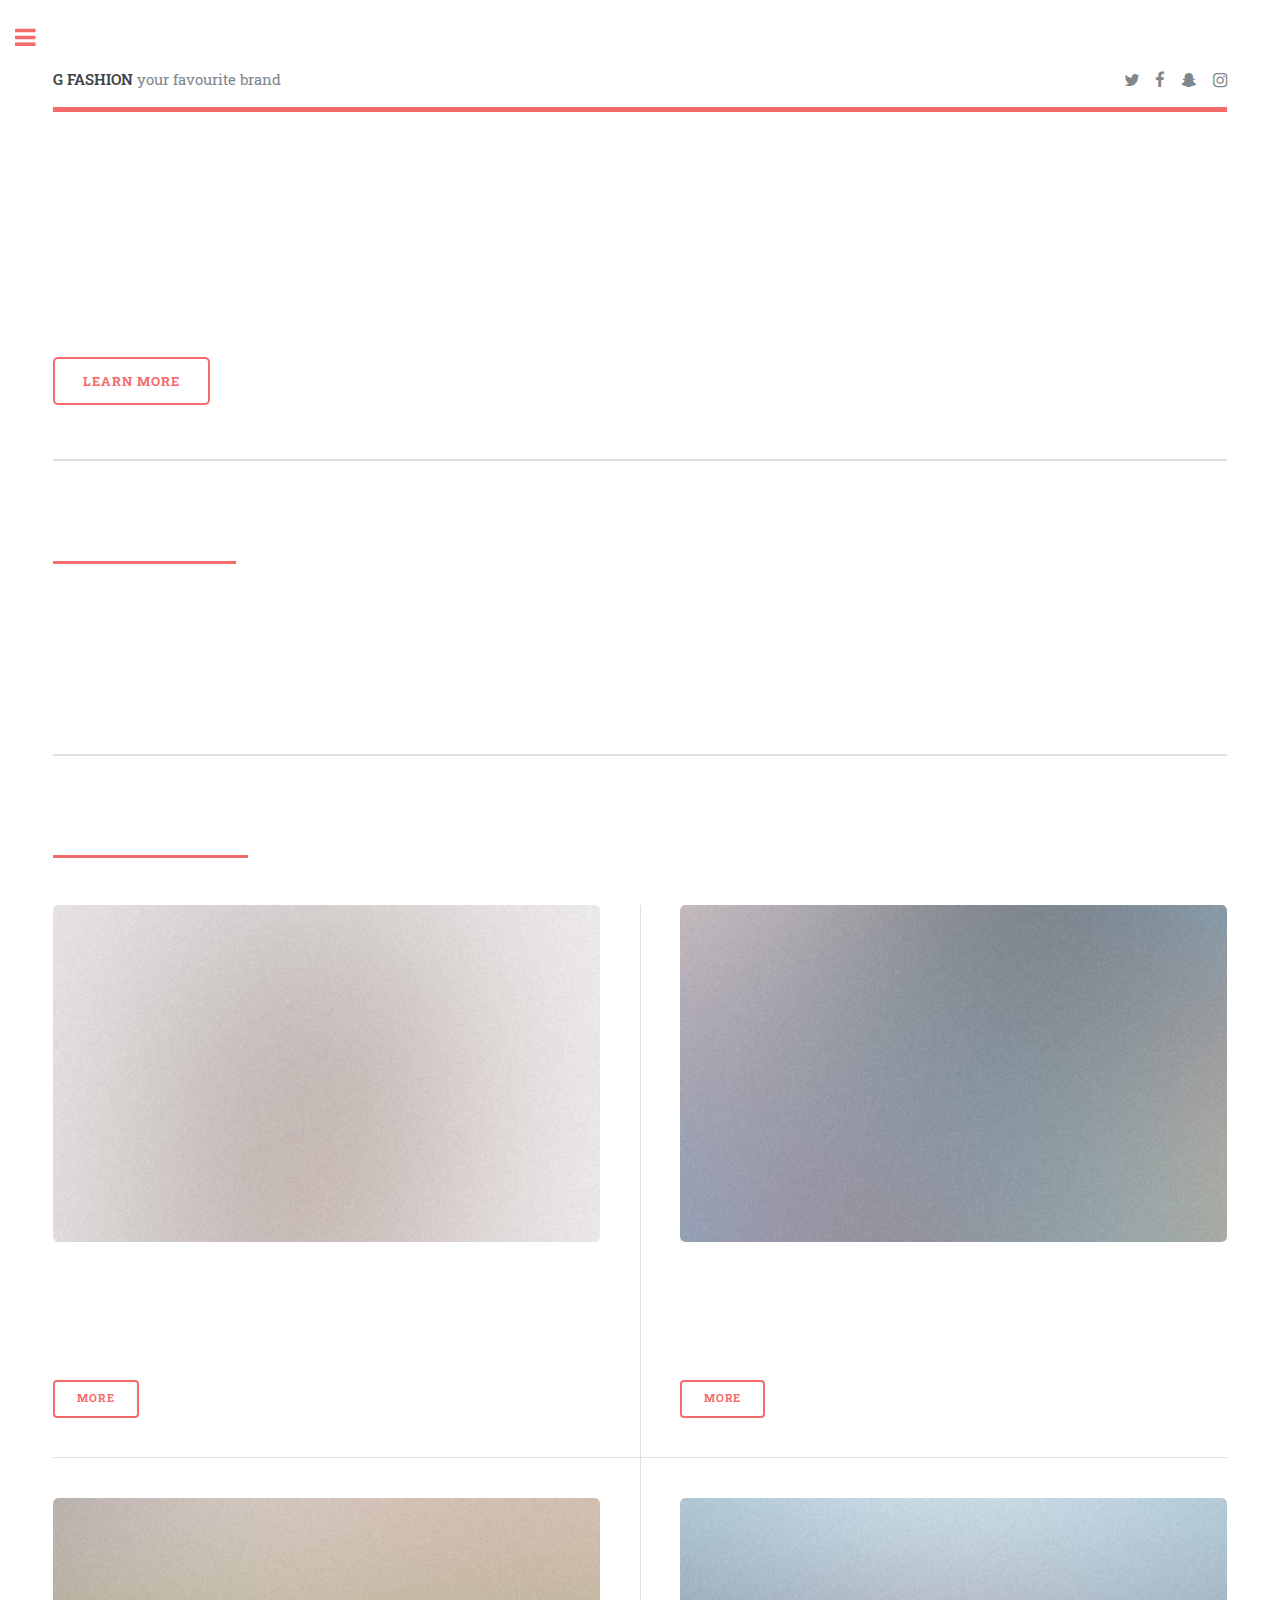
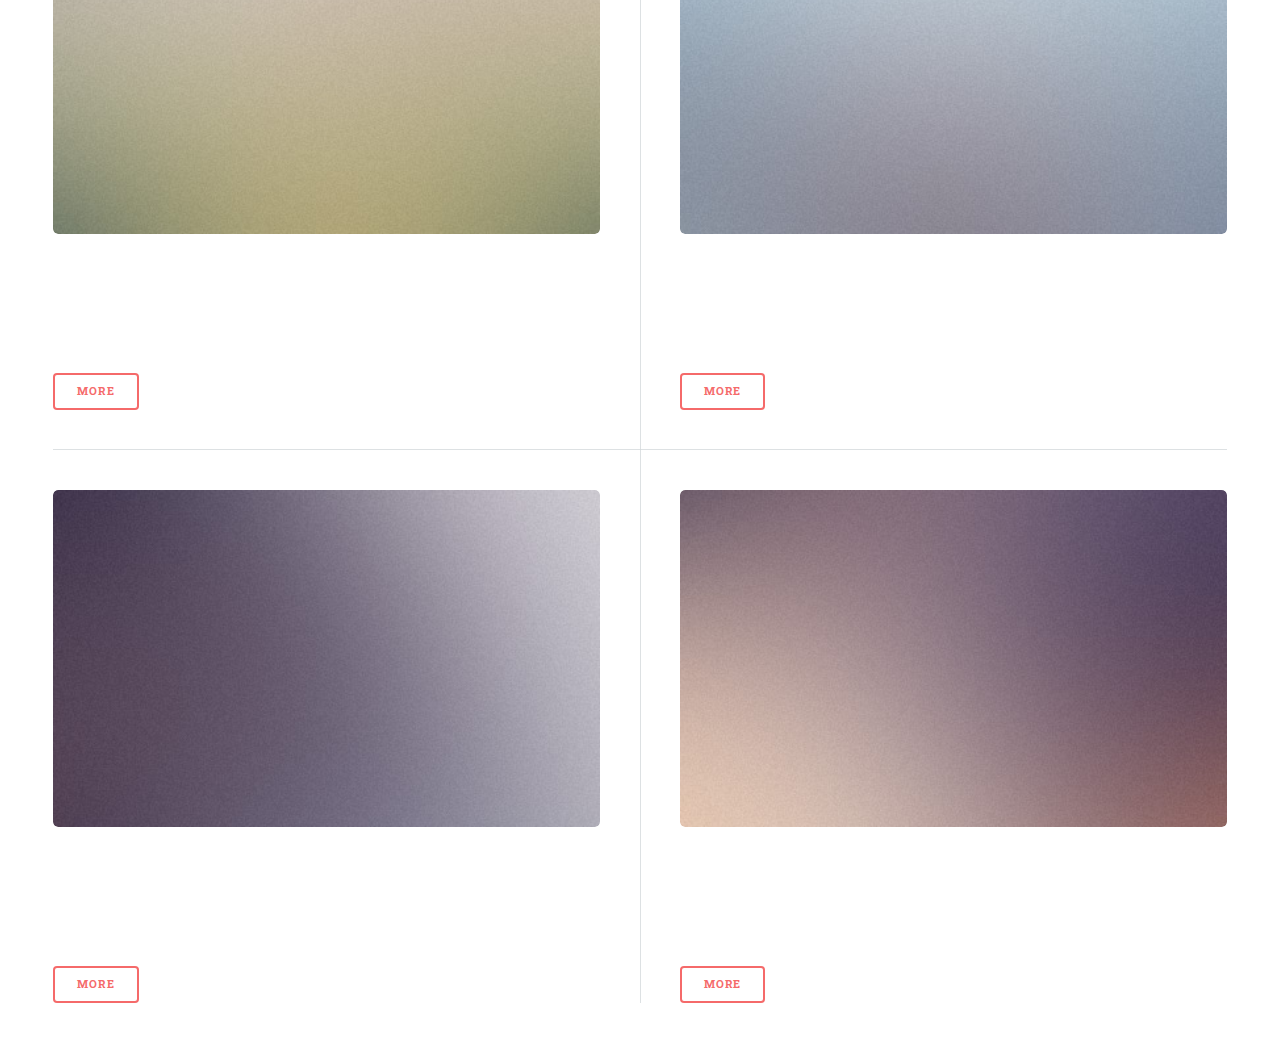
==== commit 7cc6083f: "Just changes" ====
--- a/index.html
+++ b/index.html
@@ -21,20 +21,23 @@
 			-moz-background-size:cover;
 			-o-background-size:cover;
 			background-size:cover;
-			background-position:center top;
+			background-position:left top;
 		}
 		
 		p{
 			color: #ffffff;
 		}
 		h1{
-			color: #222222;
+			color: #ffffff;
 		}
 		h2{
-			color: #444444;
+			color: #ffffff;
 		}
 		h3{
-			color: #cccccc;
+			color: #ffffff;
+		}
+		h4{
+			color: #ffffff;
 		}
 		
 		</style>
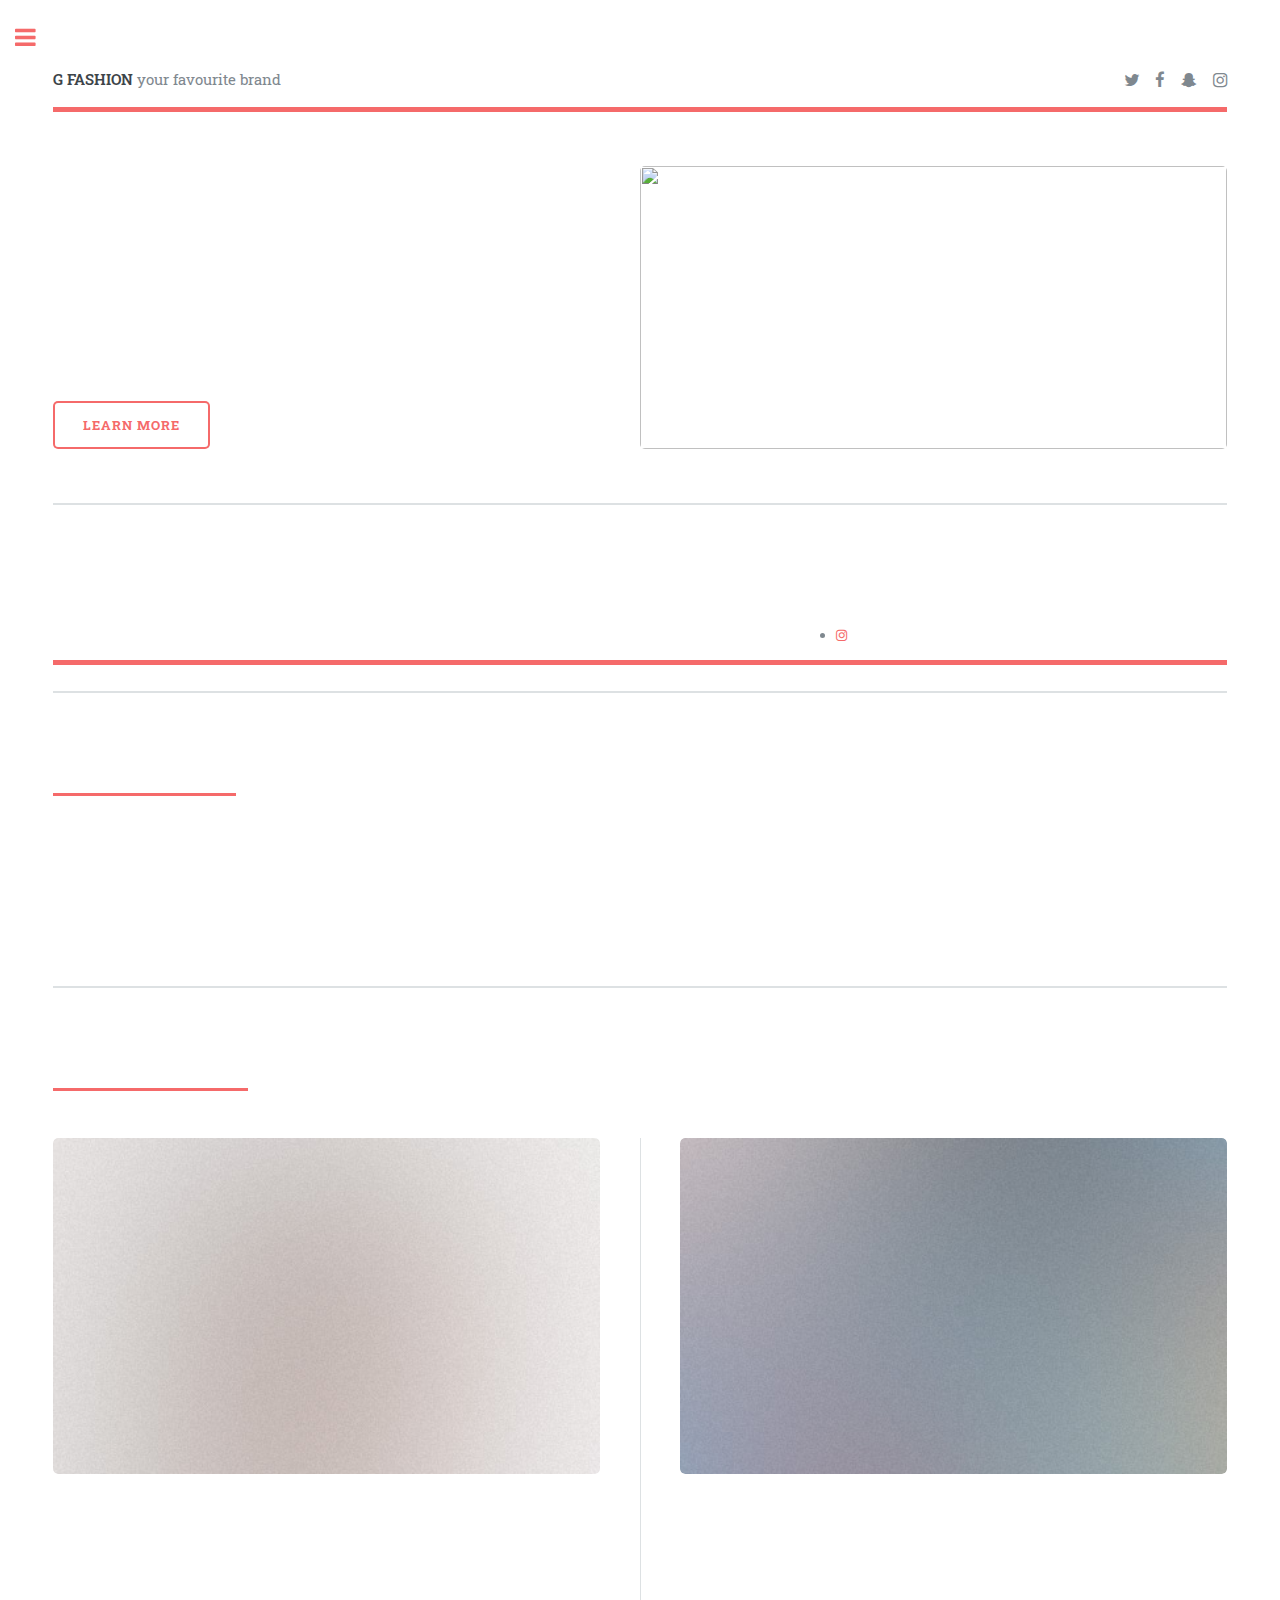
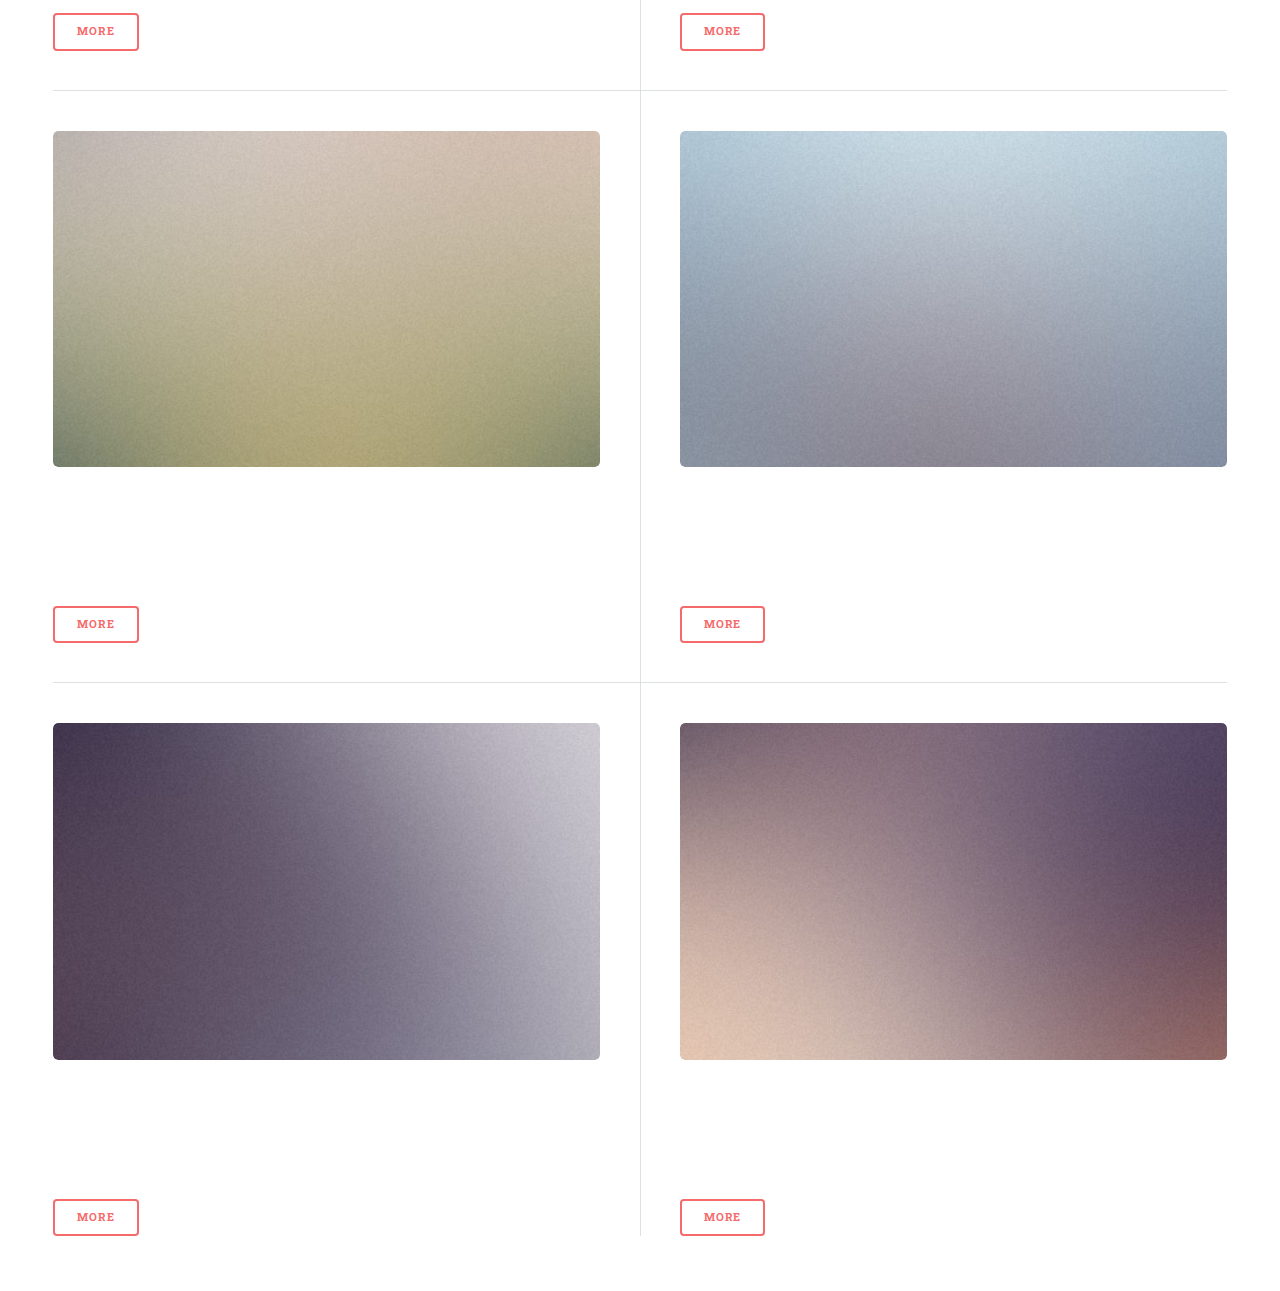
==== commit fcef2377: "Just changes" ====
--- a/index.html
+++ b/index.html
@@ -74,11 +74,20 @@
 											<li><a href="#" class="button big">Learn More</a></li>
 										</ul>
 									</div>
-									<!--<span class="image object">
+									<span class="image object">
 										<img src="images/pic10.jpg" alt="" />
-									</span>-->
-								</section>
-
+									</span>
+								</section>
+
+								<section>
+									<div>
+										<header id="header">
+											<p>login</p>
+											<p>cart</p>
+											<li><a href="http://www.instagram.com" class="icon fa-instagram"><span class="label">Cart</span></a></li>
+										</header>
+									</div>	
+								</section>
 							<!-- Section -->
 								<section>
 									<header class="major">
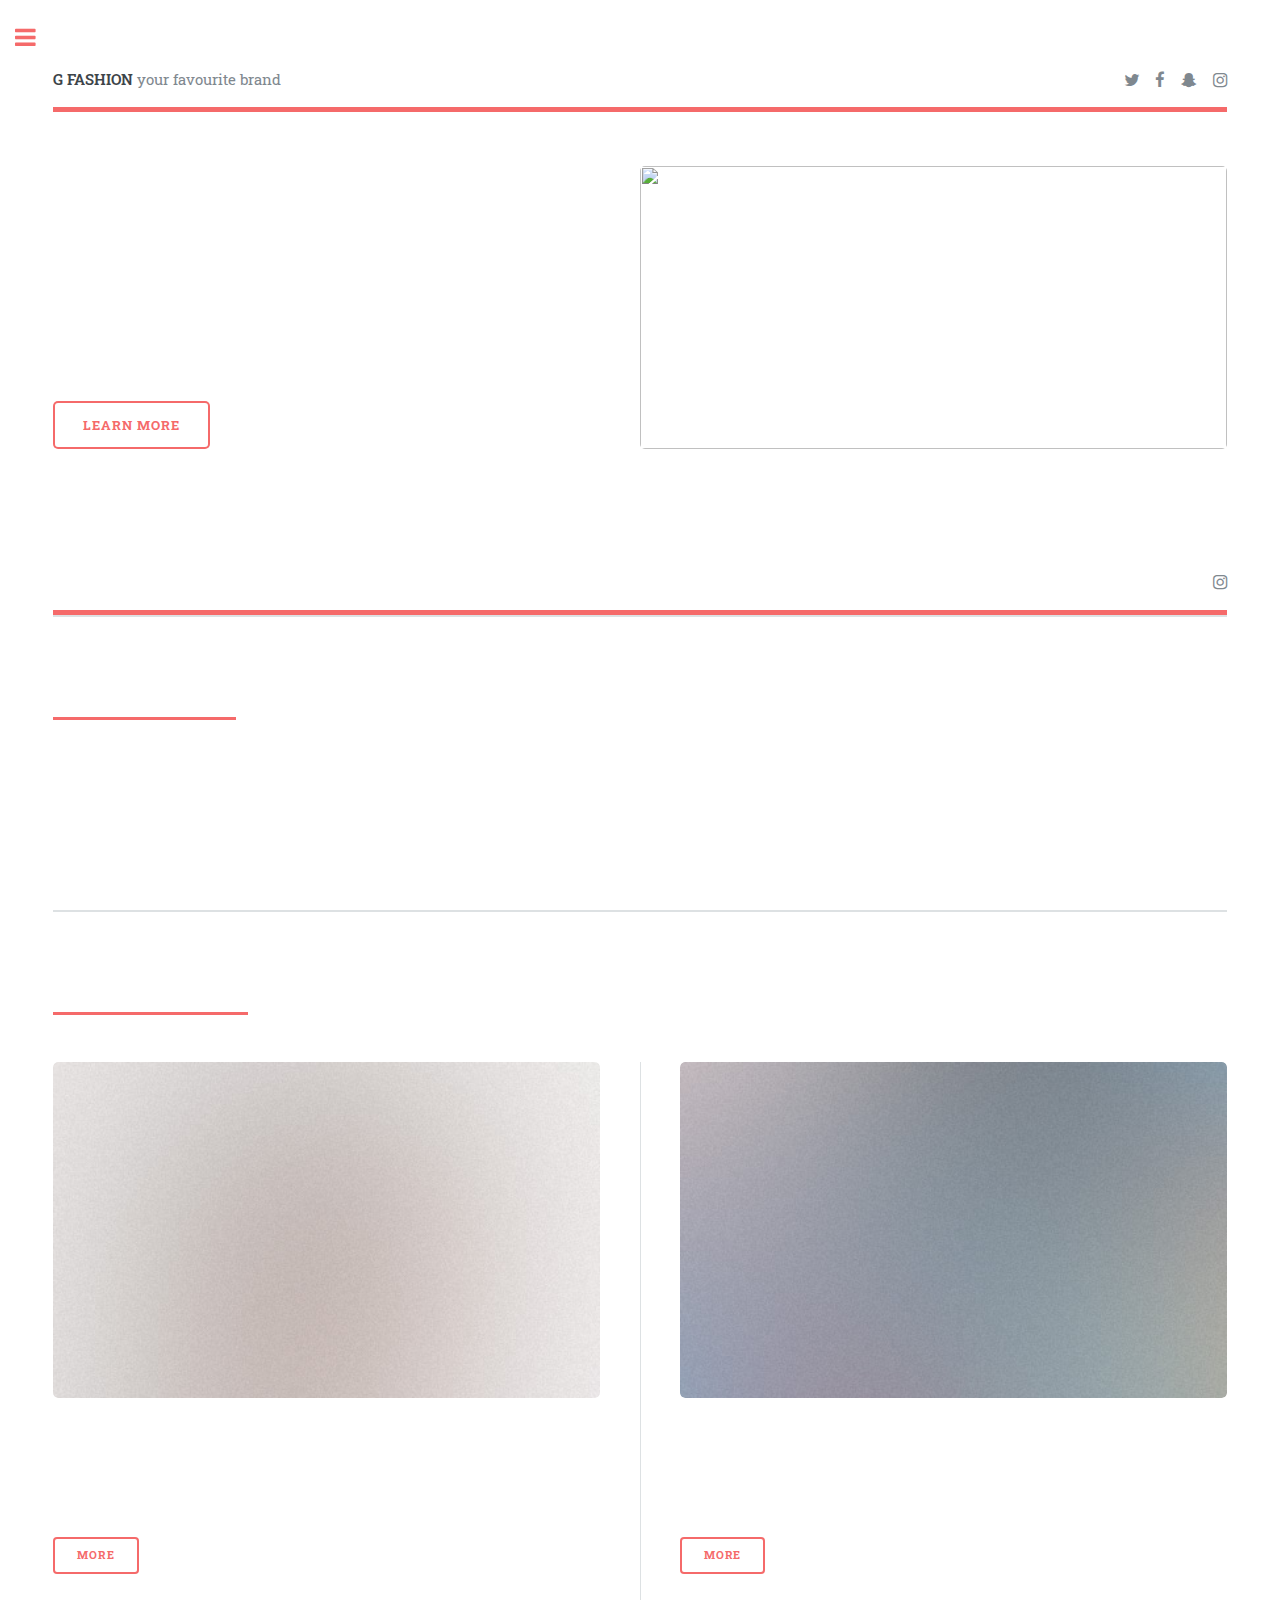
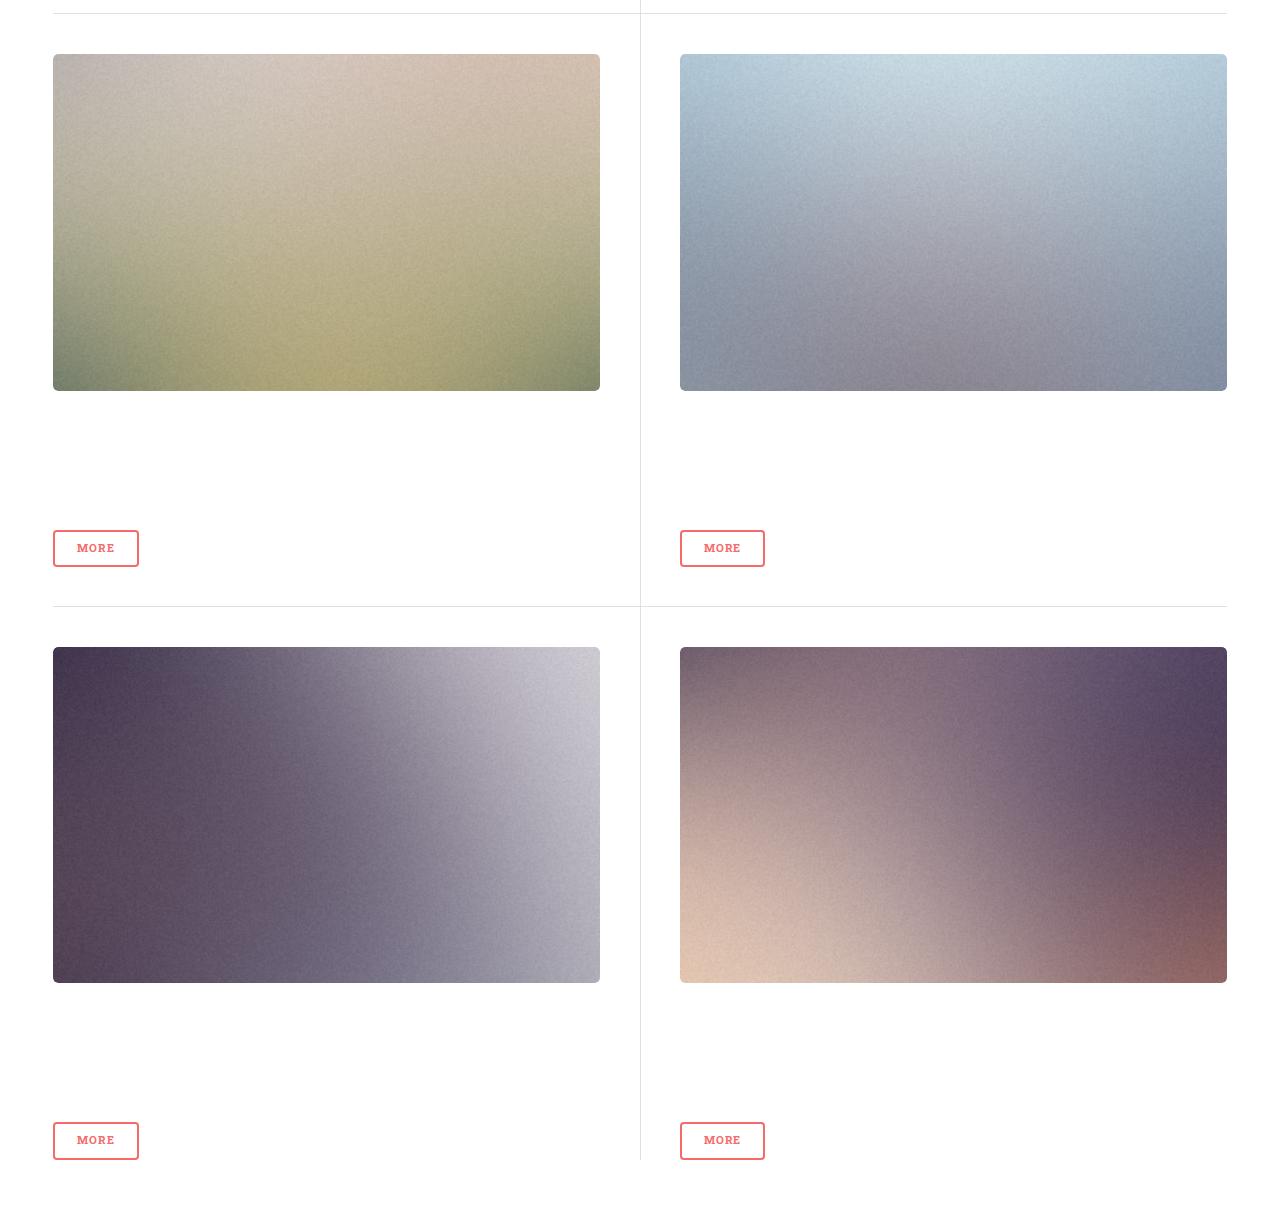
==== commit 76f6c065: "Just changes" ====
--- a/index.html
+++ b/index.html
@@ -79,15 +79,14 @@
 									</span>
 								</section>
 
-								<section>
 									<div>
 										<header id="header">
 											<p>login</p>
-											<p>cart</p>
-											<li><a href="http://www.instagram.com" class="icon fa-instagram"><span class="label">Cart</span></a></li>
+											<ul class="icons">
+												<li><a href="http://www.instagram.com" class="icon fa-instagram"><span class="label">Cart</span></a></li>
+											</ul>
 										</header>
 									</div>	
-								</section>
 							<!-- Section -->
 								<section>
 									<header class="major">
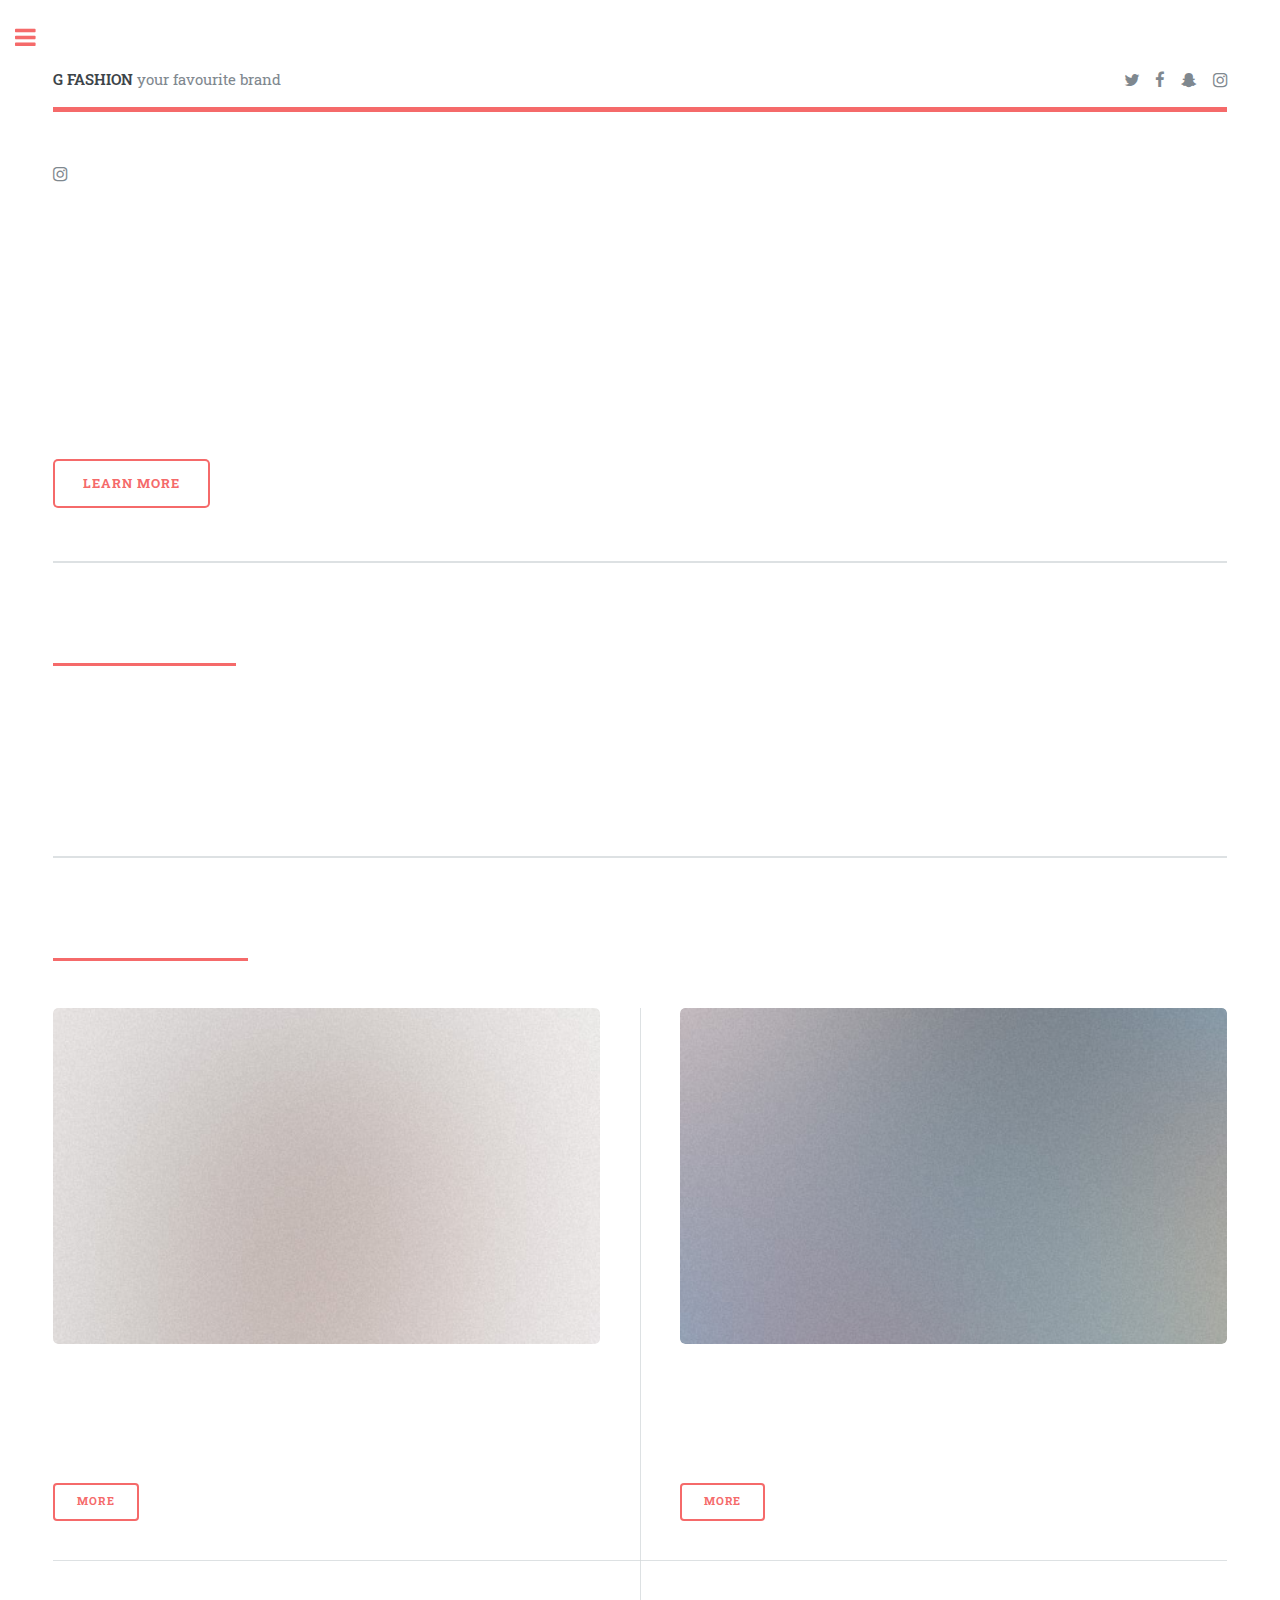
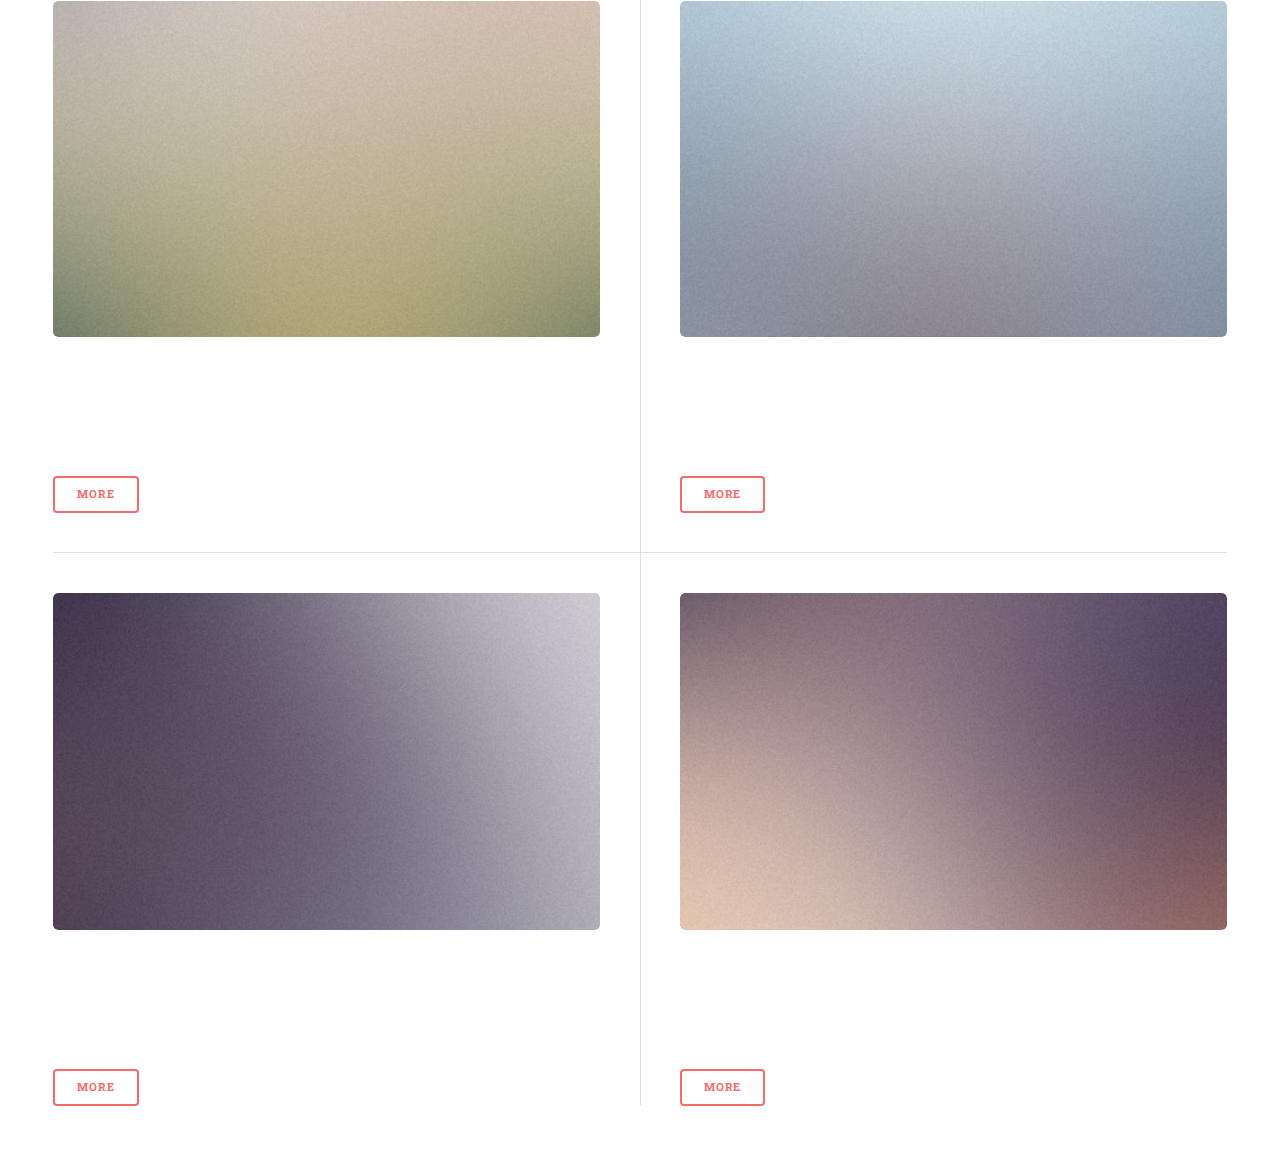
==== commit 7d168af3: "Just changes" ====
--- a/index.html
+++ b/index.html
@@ -62,6 +62,13 @@
 									</ul>
 								</header>
 
+								<div>
+									<p>login</p>
+									<ul class="icons">
+										<li><a href="http://www.instagram.com" class="icon fa-instagram"><span class="label">Cart</span></a></li>
+									</ul>
+								</div>	
+
 							<!-- Banner -->
 								<section id="banner">
 									<div class="content">
@@ -74,19 +81,10 @@
 											<li><a href="#" class="button big">Learn More</a></li>
 										</ul>
 									</div>
-									<span class="image object">
-										<img src="images/pic10.jpg" alt="" />
-									</span>
-								</section>
-
-									<div>
-										<header id="header">
-											<p>login</p>
-											<ul class="icons">
-												<li><a href="http://www.instagram.com" class="icon fa-instagram"><span class="label">Cart</span></a></li>
-											</ul>
-										</header>
-									</div>	
+
+								</section>
+
+									
 							<!-- Section -->
 								<section>
 									<header class="major">
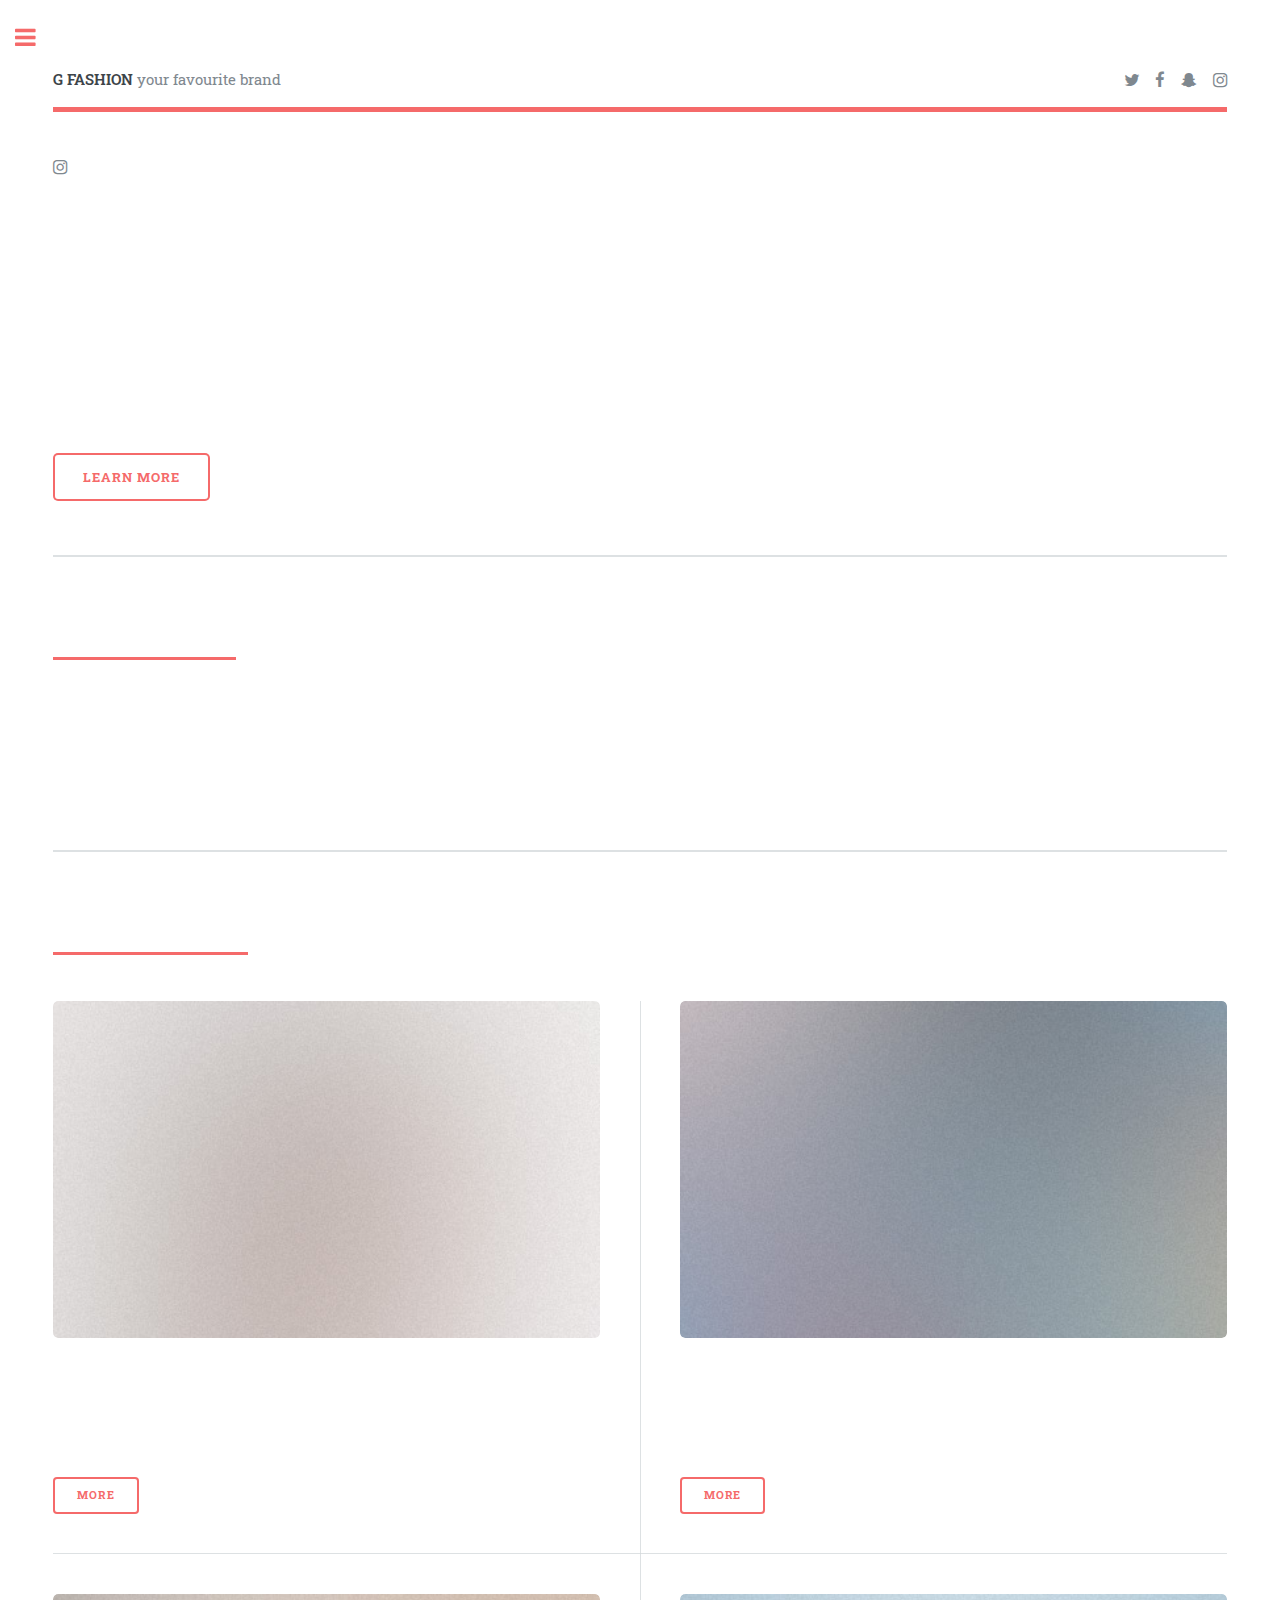
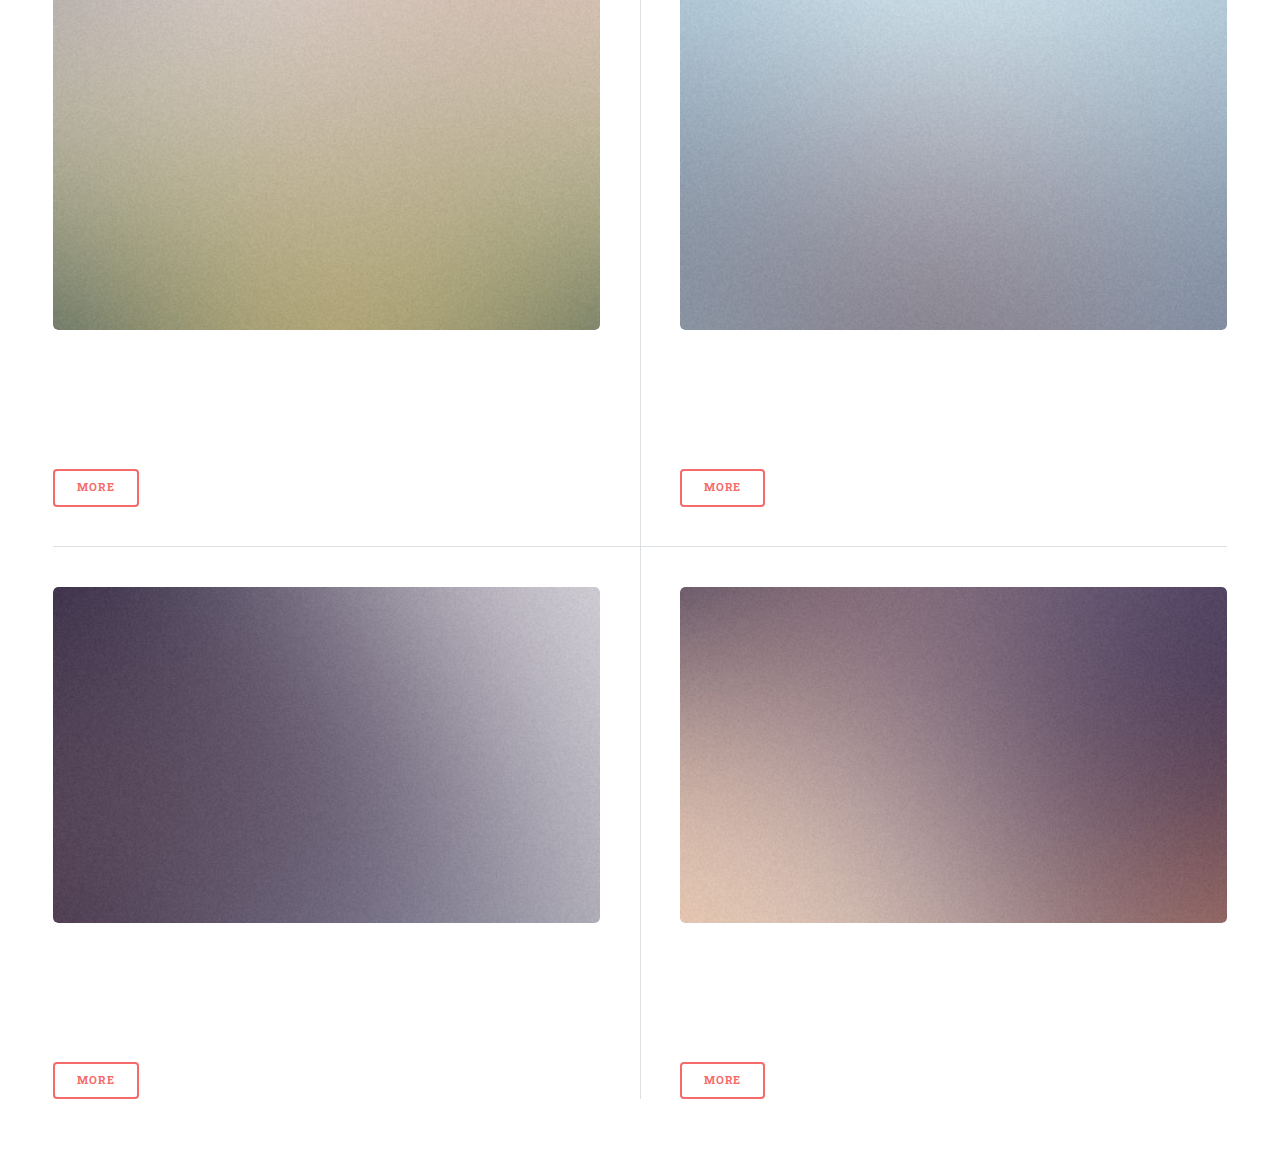
==== commit 6f8515f4: "Just changes" ====
--- a/index.html
+++ b/index.html
@@ -63,10 +63,12 @@
 								</header>
 
 								<div>
-									<p>login</p>
-									<ul class="icons">
+									<header>
+										<p>login</p>
+										<ul class="icons">
 										<li><a href="http://www.instagram.com" class="icon fa-instagram"><span class="label">Cart</span></a></li>
-									</ul>
+										</ul>
+									</header>
 								</div>	
 
 							<!-- Banner -->
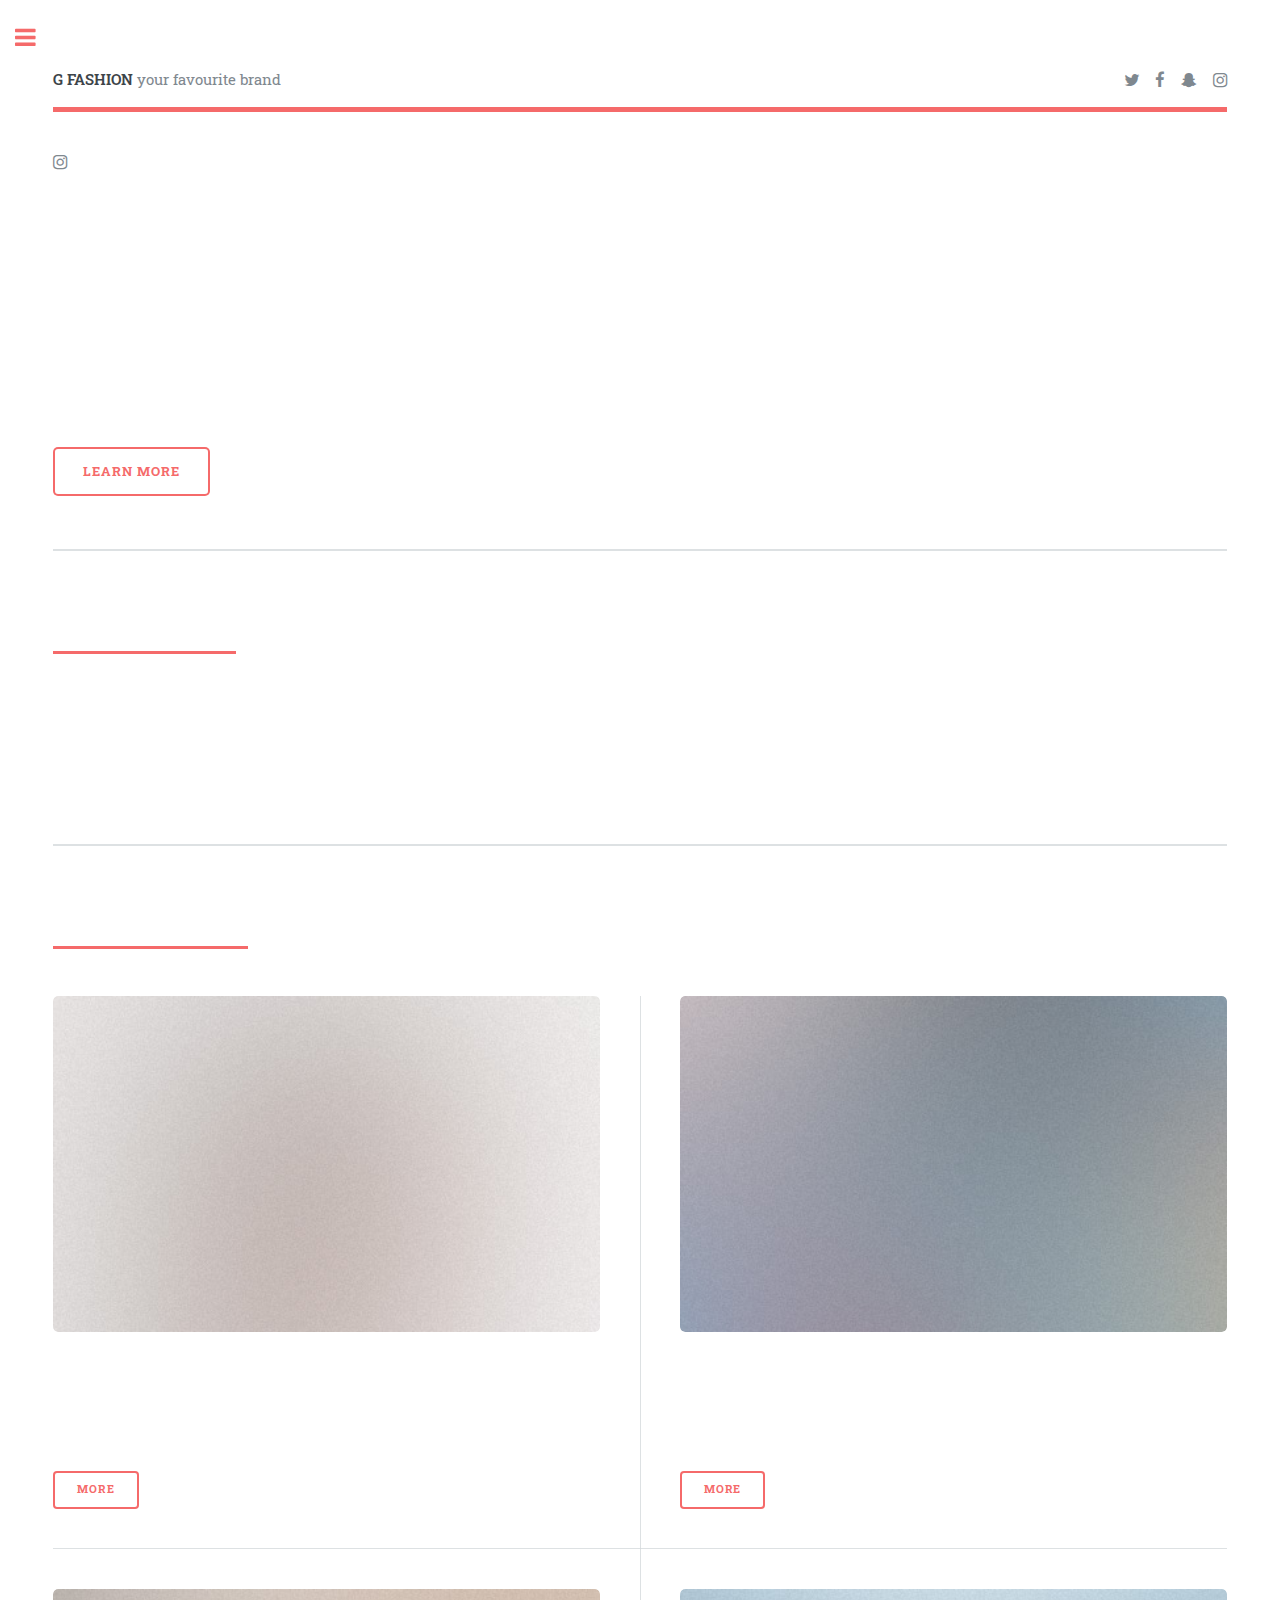
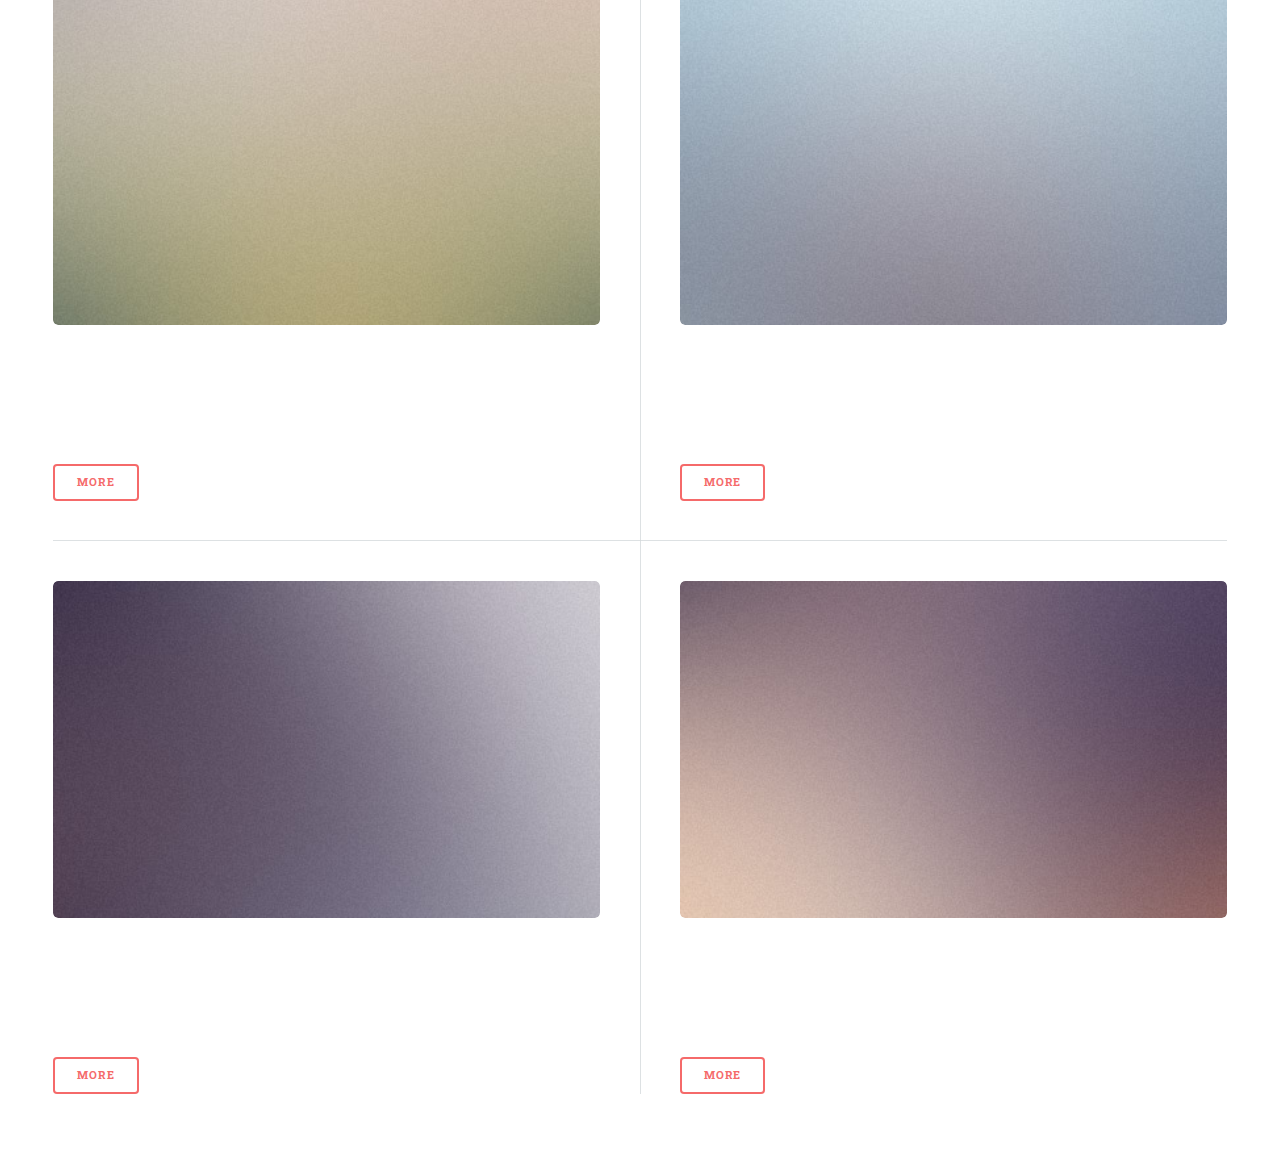
==== commit c2c48730: "Just changes" ====
--- a/index.html
+++ b/index.html
@@ -64,7 +64,7 @@
 
 								<div>
 									<header>
-										<p>login</p>
+										<a href="#"><h4>login</h4></a>
 										<ul class="icons">
 										<li><a href="http://www.instagram.com" class="icon fa-instagram"><span class="label">Cart</span></a></li>
 										</ul>
